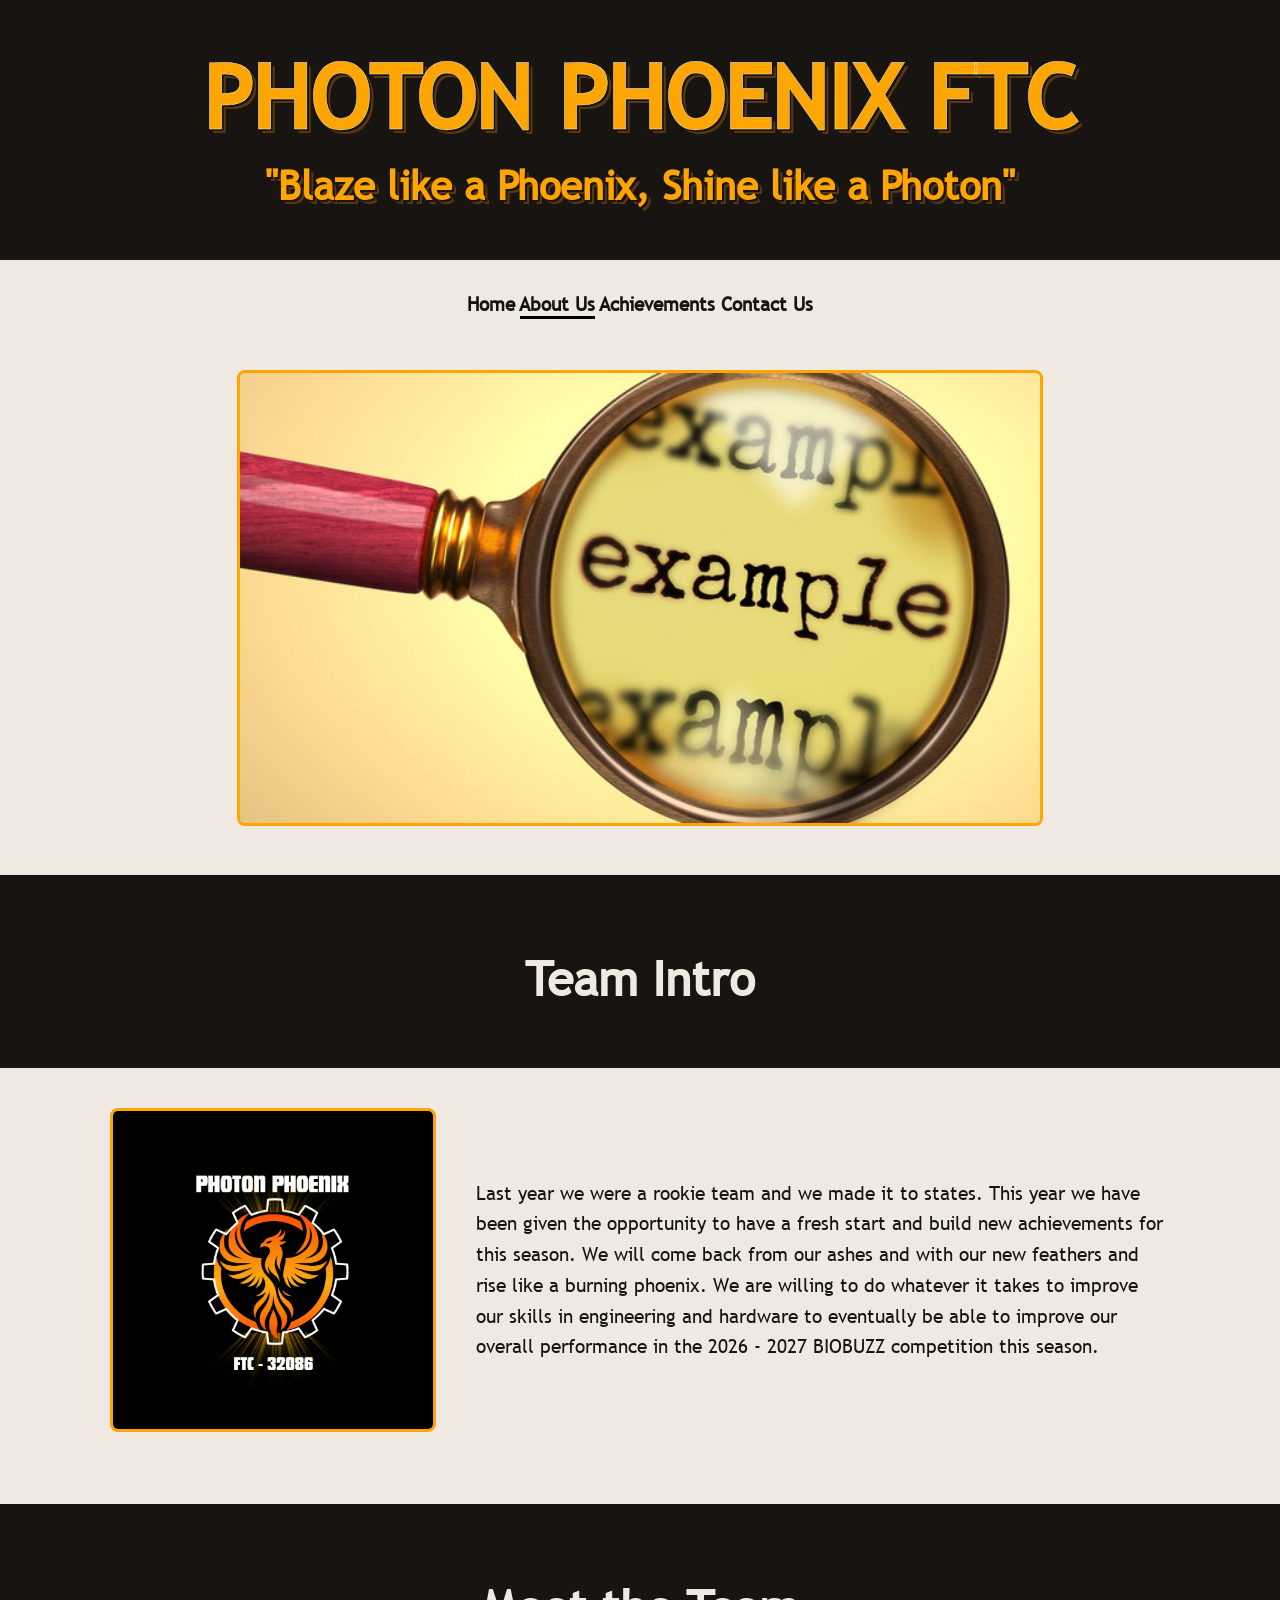
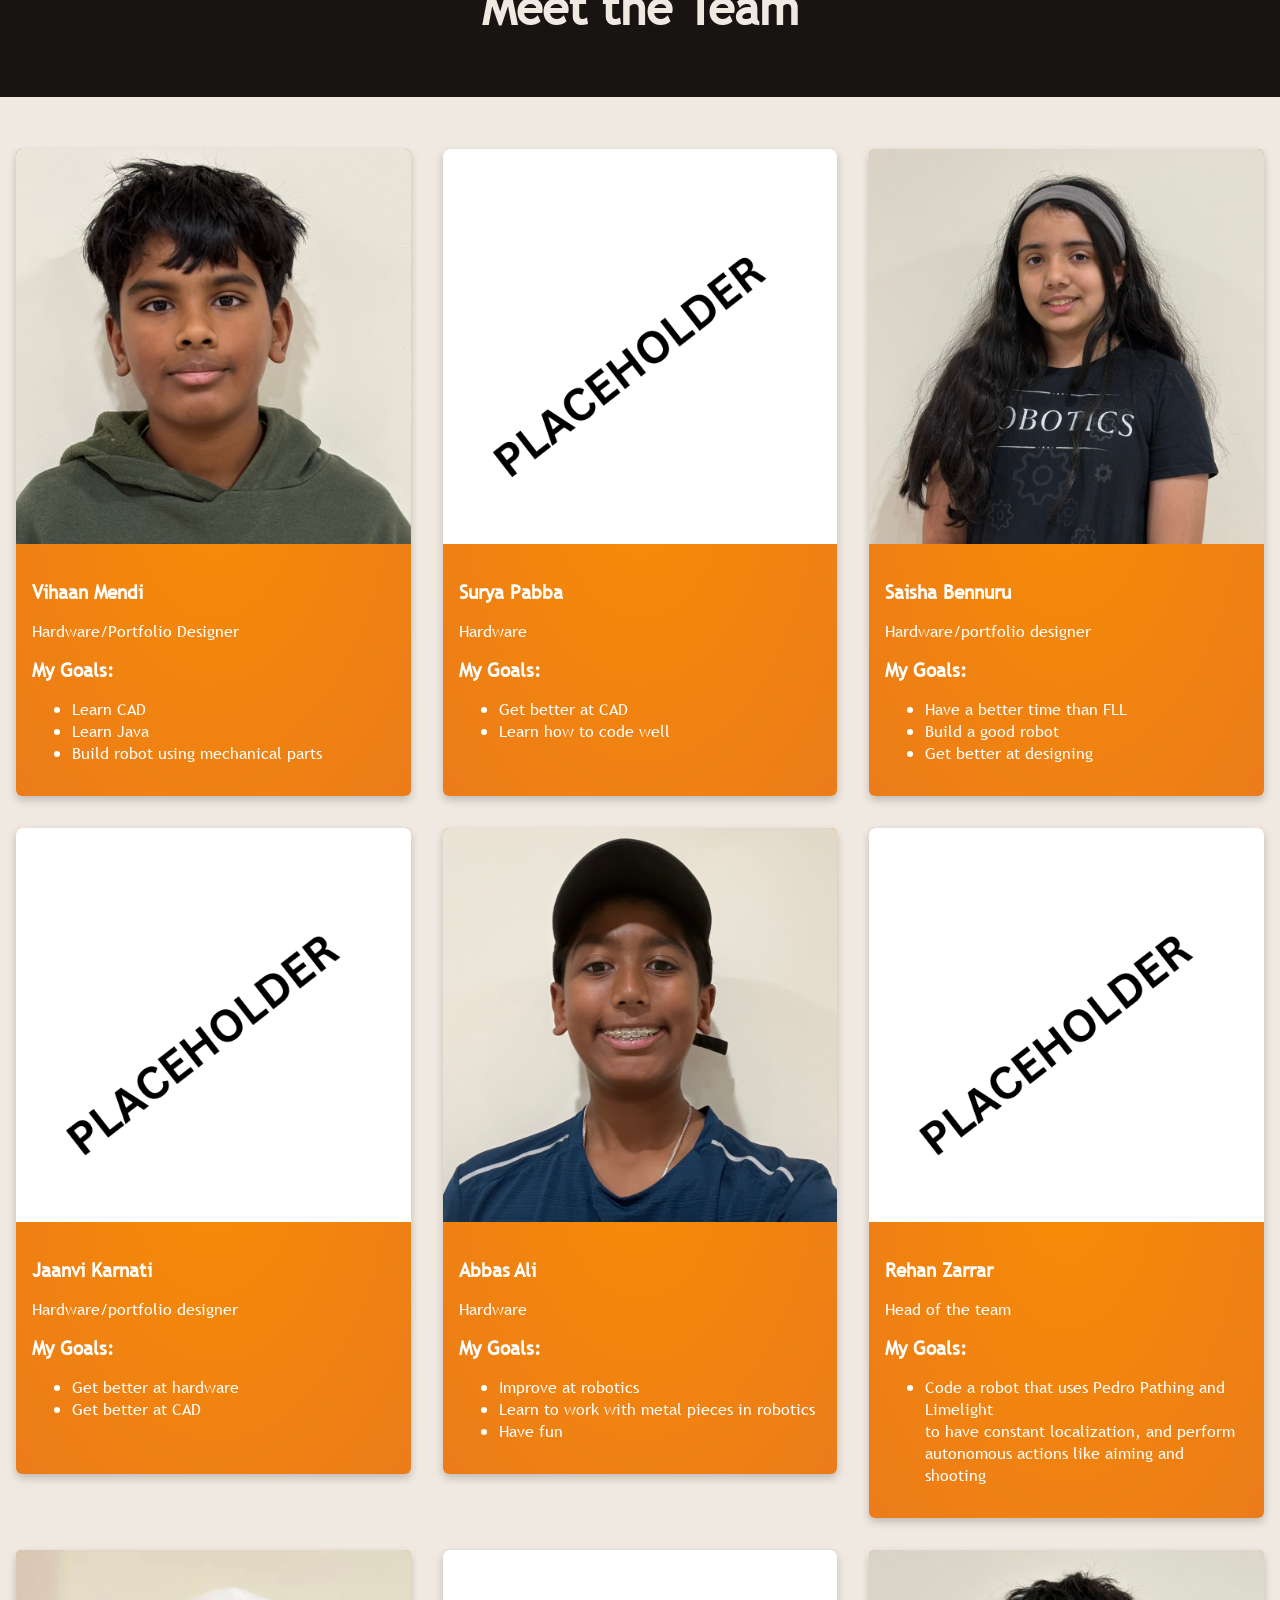
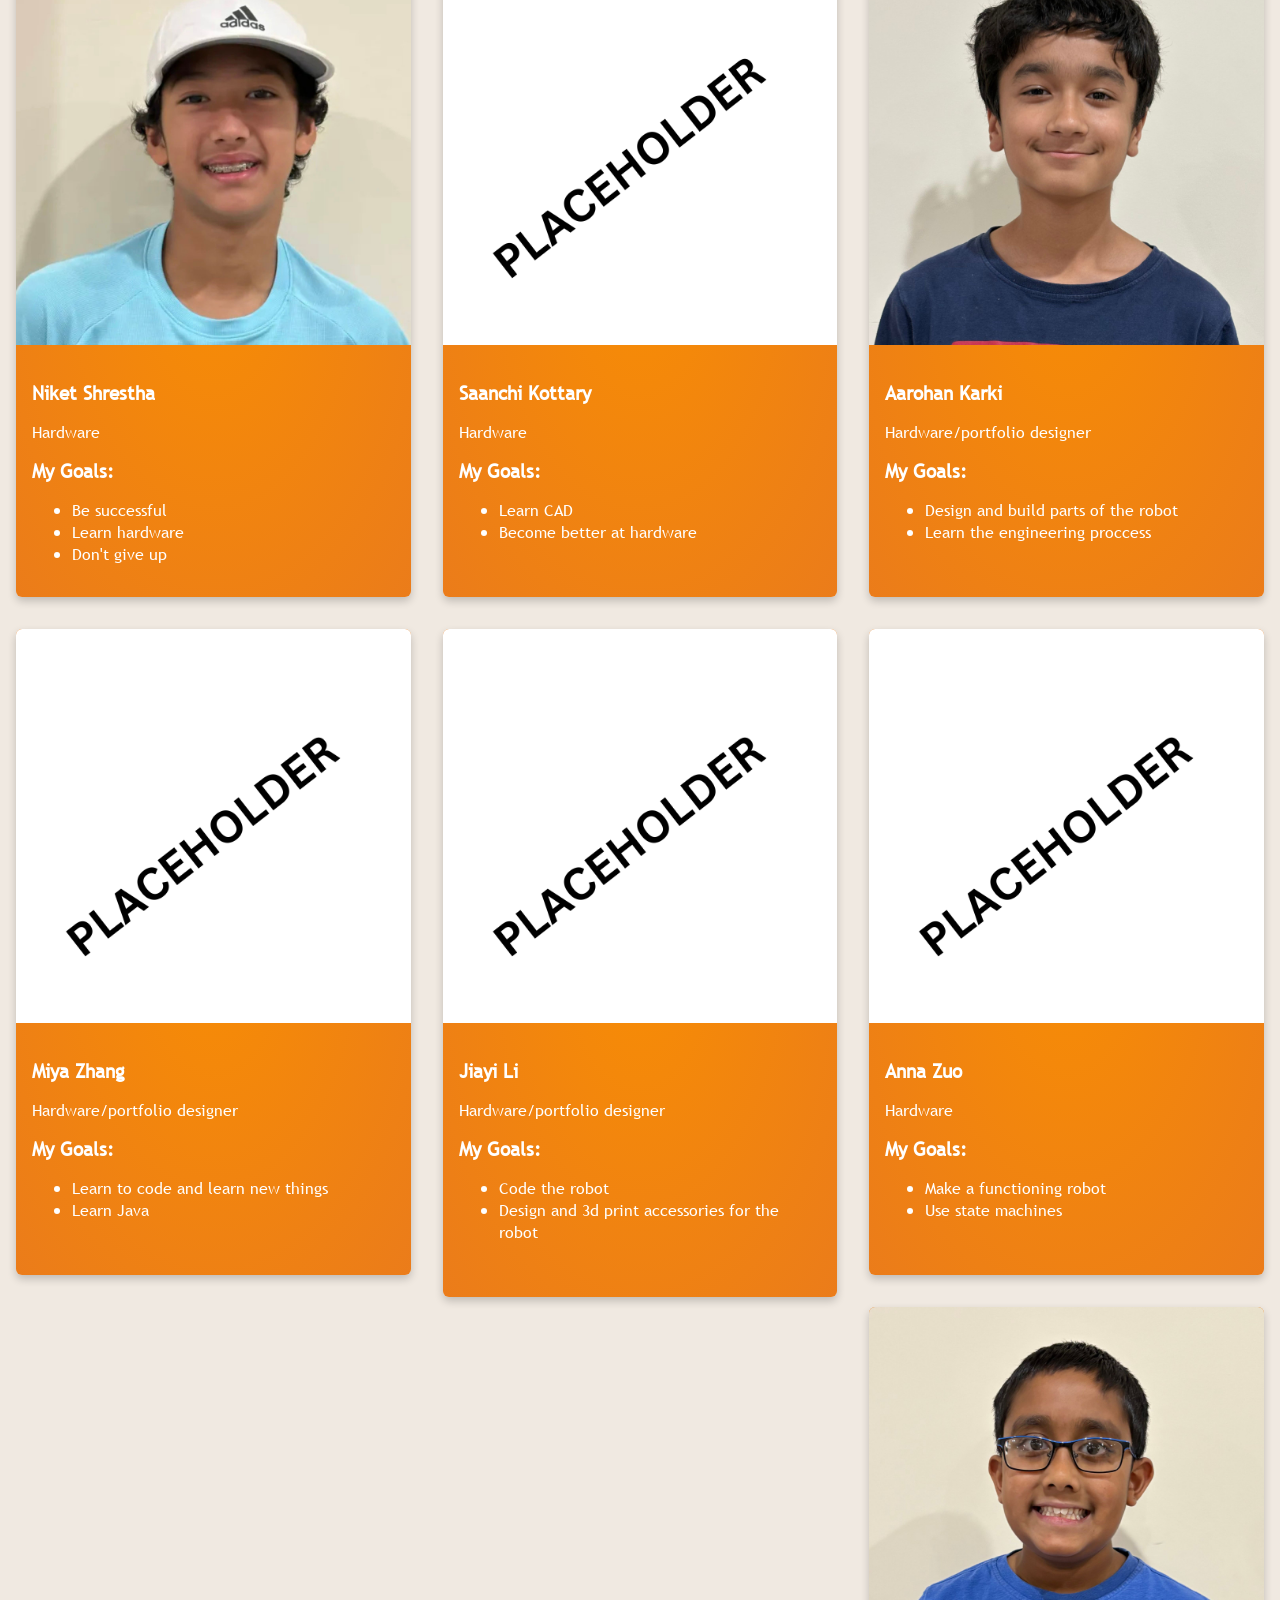
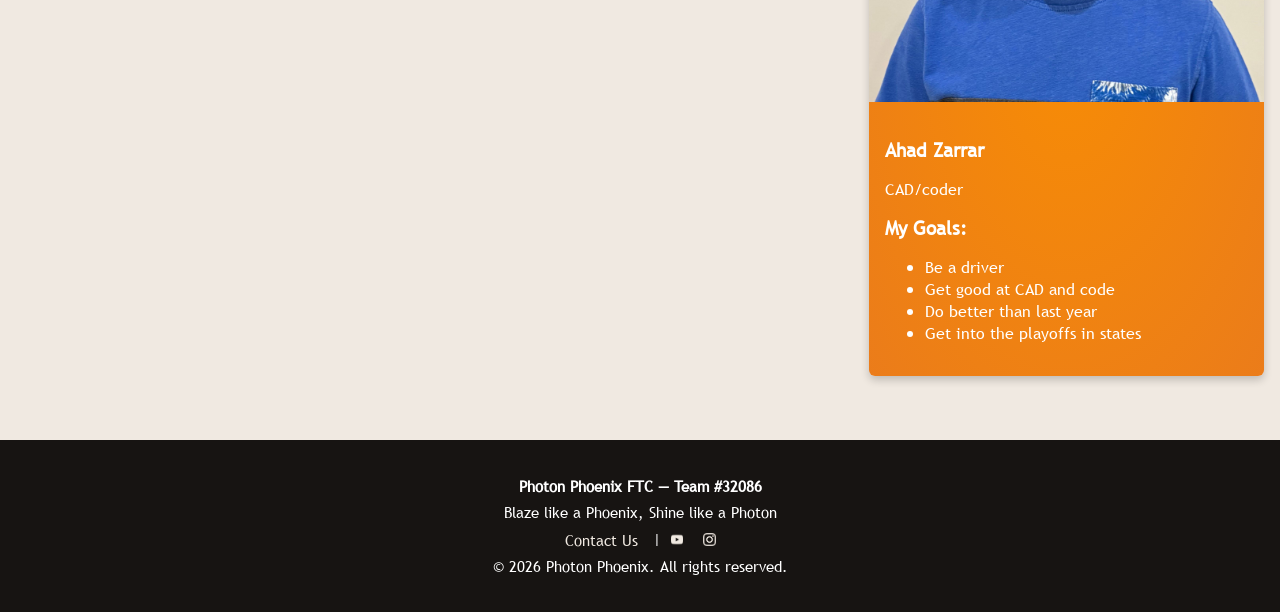
==== about-us.html @ 0596bccc "Fix formatting in goals list item" ====
<!DOCTYPE html>
<html lang="en-US">
<head>
  <meta charset="utf-8">
  <meta name="viewport" content="width=device-width, initial-scale=1">
  <title>Photon Phoenix FTC</title>
  <link rel="icon" type="image/x-icon" href="assets/images/icon.png">


<link rel="stylesheet" href="style.css">
<style>
h4{
  color: white;
}
p{
  color: white;
}
ul{
  color: white;
}
</style>
</head>
<body>

  <header class="title-banner">
    <h1>PHOTON PHOENIX FTC</h1>
    <h2>"Blaze like a Phoenix, Shine like a Photon"</h2>
  </header>

  <h5><a class="link" href="index.html">Home</a> <a class="link active" href="about-us.html">About Us</a> <a class="link" href="achievements.html">Achievements</a> <a class="link" href="contact-us.html">Contact Us</a></h5>
<br/>
<center><img src="/assets/example.jpg" alt="awards" class="section-logo3"></center>
<br/><br/>
  <header class="title-banner1">
    <h3>Team Intro</h3>
  </header>

  <section class="section">
    <img src="assets/mainlogo.png" alt="Photon Phoenix Logo" class="section-logo">
    <p class="intro-text">
Last year we were a rookie team and we made it to states. This year we have been given the opportunity to have a fresh start and build new achievements for this season. We will come back from our ashes and with our new feathers and rise like a burning phoenix. We are willing to do whatever it takes to improve our skills in engineering and hardware to eventually be able to improve our overall performance in the 2026 - 2027 BIOBUZZ competition this season. 
    </p>
  </section>

  <hr style="width:92%; margin: 30px auto; border: 1px solid #f0e9e1;">
  <header class="title-banner1">
    <h3>Meet the Team</h3>
  </header>
  <br/><br/>


<main class="row">

<div class="column">

<div class="card">

<img src="images/vihaan.jpg" alt="Vihaan" style="width: 100%;">

<div class="container">

<h4>Vihaan Mendi</h4>

<p class="title">Hardware/Portfolio Designer</p>

<h4>My Goals:</h4>

<ul>

<li>Learn CAD</li>

<li>Learn Java</li>

<li>Build robot using mechanical parts</li>

</ul>

</div>

</div>

</div>



<div class="column">

<div class="card">

<img src="images/surya.jpg" alt="Surya" style="width: 100%;">

<div class="container">

<h4>Surya Pabba </h4>

<p class="title">Hardware</p>

<h4>My Goals:</h4>

<ul>

<li>Get better at CAD</li>

<li>Learn how to code well</li>

</ul><br/>

</div>

</div>

</div>

<div class="column">

<div class="card">

<img src="images/saisha.jpg" alt="Saisha" style="width: 100%;">

<div class="container">

<h4>Saisha Bennuru </h4>

<p class="title">Hardware/portfolio designer</p>

<h4>My Goals:</h4>

<ul>

<li>Have a better time than FLL</li>

<li>Build a good robot</li>

<li>Get better at designing</li>

</ul>

</div>

</div>

</div>

<div class="column">

<div class="card">

<img src="images/jaanvi.jpg" alt="Jaanvi" style="width: 100%;">

<div class="container">

<h4>Jaanvi Karnati </h4>

<p class="title">Hardware/portfolio designer</p>

<h4>My Goals:</h4>

<ul>

<li>Get better at hardware</li>

<li>Get better at CAD</li>


</ul></div><br/>

</div>

</div>

</div>

<div class="column">

<div class="card">

<img src="images/abbas.jpg" alt="Abbas" style="width: 100%;">

<div class="container">

<h4>Abbas Ali </h4>

<p class="title">Hardware</p>

<h4>My Goals:</h4>

<ul>

<li>Improve at robotics</li>

<li>Learn to work with metal pieces in robotics</li>

<li>Have fun</li>

</ul>

</div>

</div>

</div>

<div class="column">

<div class="card">

<img src="images/rehan.jpg" alt="Rehan" style="width: 100%;">

<div class="container">

<h4>Rehan Zarrar </h4>

<p class="title">Head of the team</p>

<h4>My Goals:</h4>

<ul>

<li>Code a robot that uses Pedro Pathing and Limelight <br/>to have constant localization, and perform autonomous actions like aiming and <br/>shooting </li>

</ul>

</div>

</div>

</div>

<div class="column">

<div class="card">

<img src="images/niket.jpg" alt="Niket" style="width: 100%;">

<div class="container">

<h4>Niket Shrestha </h4>

<p class="title">Hardware</p>

<h4>My Goals:</h4>

<ul>

<li>Be successful</li>

<li>Learn hardware</li>

<li>Don't give up</li>

</ul>

</div>

</div>

</div>

<div class="column">

<div class="card">

<img src="images/saanchi.jpg" alt="Saanchi" style="width: 100%;">

<div class="container">

<h4>Saanchi Kottary </h4>

<p class="title">Hardware</p>

<h4>My Goals:</h4>

<ul>

<li>Learn CAD</li>

<li>Become better at hardware</li>

</ul><br/>

</div>

</div>

</div>



<div class="column">

<div class="card">

<img src="images/aarohan.jpg" alt="Aarohan" style="width: 100%;">

<div class="container">

<h4>Aarohan Karki </h4>

<p class="title">Hardware/portfolio designer</p>

<h4>My Goals:</h4>

<ul>

<li>Design and build parts of the robot</li>

<li>Learn the engineering proccess</li>

</ul><br/>

</div>

</div>

</div>

<div class="column">

<div class="card">

<img src="images/miya.jpg" alt="Miya" style="width: 100%;">

<div class="container">

<h4>Miya Zhang </h4>

<p class="title">Hardware/portfolio designer</p>

<h4>My Goals:</h4>

<ul>

<li>Learn to code and learn new things</li>

<li>Learn Java</li>

</ul><br/>

</div>

</div>

</div>

<div class="column">

<div class="card">

<img src="images/jiayi.jpg" alt="Jiayi" style="width: 100%;">

<div class="container">

<h4>Jiayi Li </h4>

<p class="title">Hardware/portfolio designer</p>

<h4>My Goals:</h4>

<ul>

<li>Code the robot</li>

<li>Design and 3d print accessories for the robot</li>

</ul><br/>

</div>

</div>

</div>

<div class="column">

<div class="card">

<img src="images/anna.jpg" alt="Anna" style="width: 100%;">

<div class="container">

<h4>Anna Zuo </h4>

<p class="title">Hardware</p>

<h4>My Goals:</h4>

<ul>

<li>Make a functioning robot</li>

<li>Use state machines</li>

</ul><br/>

</div>

</div>

</div>

<div class="column">

<div class="card">

<img src="images/ahad.jpg" alt="Ahad" style="width: 100%;">

<div class="container">

<h4>Ahad Zarrar </h4>

<p class="title">CAD/coder</p>

<h4>My Goals:</h4>

<ul>

<li>Be a driver</li>

<li>Get good at CAD and code</li>

<li>Do better than last year</li>

<li>Get into the playoffs in states</li>

</ul>

</div>

</div>

</div>

</main>



<footer>

<p><strong>Photon Phoenix FTC — Team #32086</strong></p>

<p>Blaze like a Phoenix, Shine like a Photon</p>

<p>

<a href = "contact-us.html" style="color: #f0e9e1;">Contact Us</a> |<a href="https://www.youtube.com/@FTC_PhotonPhoenix"><img src="assets/images/youtube.png" alt="Youtube" style="width:1%;height:1%;"></a><a href="https://instagram.com"><img src="assets/images/instagram.png" alt="Instagram" style="width:1%;height:1%;"></a>

</p>

<p>&copy; 2026 Photon Phoenix. All rights reserved.</p>

</footer>



</body>

</html>
---- style.css ----
@font-face {
      font-family: 'myFont';
      src: url('fonts/trebuc.ttf');
    }

    body {
      margin: 0;
      font-family: 'myFont', sans-serif;
      background-color: #f0e9e1;
      color: #171412;
    }
    


    .title-banner {
      padding: 50px 20px;
      text-align: center;
      background-color: #171412;
    }
    .title-banner1 {
      padding: 50px 20px;
      text-align: center;
      background-color: #171412;
    }

    h1 {
      margin: 0;
      font-size: clamp(2.5rem, 8vw, 5.5rem);
      line-height: 1.1;
      color: orange;
      -webkit-text-stroke: .5px #f0e9e1;
      text-shadow: 2px 2px 0px #171412, 4px 4px 0px rgba(247, 140, 5, 0.3);
    }

    h2 {
      margin-top: 15px;
      margin-bottom: 0;
      font-size: clamp(1.5rem, 4vw, 2.5rem);
      line-height: 1.2;
      color: orange;
      -webkit-text-stroke: .01px #f0e9e1;
      text-shadow: 2px 2px 0px #171412, 4px 4px 0px rgba(247, 140, 5, 0.3);
    }

    h3 {
      margin-top: 25px;
      margin-bottom: 10px;
      font-size: clamp(2.5rem, 4vw, 3rem);
      line-height: 1.2;
      color: #f0e9e1;
      text-align: center;
    }

    h4 {
      margin-top: 15px;
      margin-bottom: 0;
      font-size: 1.2rem;
    }
    h5 { 
      color: #f0e9e1;
      text-align: center;
      word-spacing: 250%;
      font-size: 1.2rem;
    }
    h6 { 
      color: #f0e9e1;
      text-align: center;
      font-size: 1.2rem;
    }
    a:link {
      color: #171412;
      text-decoration: none;
      word-spacing: normal;
    }
        a:visited {
      color: #171412;
      text-decoration: none;
    }
    a:hover {
      color: #171412;
      font-weight: 20;
      } 
    
      .link{
  position: relative;
}
.link:after{
  content: '';
  position: absolute;
  width: 0; height: 3px;
  display: block;
  margin-top: 0px;
  right: 0;
  background: #fff;
  transition: width .2s ease;
  -webkit-transition: width .2s ease;
  pointer-events: none; 
}
 
.link:hover:after{
  width: 100%;
  left: 0;
  background: black;
}
/* Keeps the underline style permanently active for the page you are on */
.link.active:after {
  width: 100%;
  left: 0;
  background: black;
}
.link.active:hover:after {
  width: 0;
  left: auto;
  right: 0;
}



    .carousel-track {
  position: relative;
  width: 100%;
  height: 420px;
}

.carousel-slide {
  position: absolute;
  top: 0;
  left: 0;
  width: 100%;
  height: 100%;
  object-fit: cover;
  display: block;
}

#bannerImageBack {
  z-index: 1;
}

#bannerImageFront {
  z-index: 2;
  opacity: 1;
  transition: opacity 0.8s ease-in-out; 
}

@media screen and (max-width: 768px) {
  .carousel-track {
    height: 260px;
  }
}
    .carousel-container {
      position: relative;
      width: 100%;
      max-width: 900px;
      margin: 20px auto;
      overflow: hidden;
      border-radius: 8px;
      border-style: solid;
      border-width: 2%;
      border-color: orange;
    }


    .carousel-container img {
      width: 100%;
      height: 420px;
      object-fit: cover;
      display: block;
    }

    .carousel-btn {
      position: absolute;
      top: 50%;
      transform: translateY(-50%);
      background-color: rgba(0, 0, 0, 0.55);
      color: white;
      font-size: 1.8rem;
      line-height: 1;
      width: 48px;
      height: 48px;
      border-radius: 50%;
      cursor: pointer;
      display: flex;
      align-items: center;
      justify-content: center;
      transition: background-color 0.2s, transform 0.2s;
      user-select: none;
      z-index: 10;
    }

    .carousel-btn:hover {
      background-color: rgba(24, 12, 1, 0.9);
      transform: translateY(-50%) scale(1.1);
    }

    .carousel-btn.prev {
      left: 14px;
    }

    .carousel-btn.next {
      right: 14px;
    }

    .card {
      box-shadow: 0 4px 8px 0 rgba(0, 0, 0, 0.2);
      margin: 8px;
      background-image: radial-gradient(rgb(247, 140, 5), rgb(235, 124, 26));
      border-radius: 6px;
      overflow: hidden;
    }

    .container {
      padding: 16px;
    }

    .column {
      float: left;
      width: 33.33%;
      box-sizing: border-box;
      padding: 0 8px;
      margin-bottom: 16px;
    }

    .row::after {
      content: "";
      clear: both;
      display: table;
    }

    @media screen and (max-width: 768px) {
      .column {
        width: 100%;
      }
      .carousel-container img {
        height: 260px;
      }
    }

    footer {
      clear: both;
      background-color: #171412;
      color: #f0e9e1;
      text-align: center;
      padding: 30px 15px;
      margin-top: 40px;
    }

    footer p {
      margin: 6px 0;
      font-size: 0.95rem;
    }

    footer a {
      color: #f0e9e1;
      text-decoration: underline;
      margin: 0 10px;
      vertical-align: middle;
    }

    footer a:hover {
      color: #ffe0b2;
    }

    .social-icon {
      width: 22px;
      height: 22px;
      vertical-align: middle;
      margin-left: 6px;
    }
    .section {
  display: flex;
  align-items: center;
  justify-content: center;
  gap: 40px;
  max-width: 1100px;
  margin: 40px auto;
  padding: 0 20px;
  box-sizing: border-box;
}

.section-logo {
  max-width: 320px;
  width: 100%;
  height: auto;
  flex-shrink: 0;
  border-style: solid;
  border-color: orange;
  border-width: 8%;
  border-radius: 8px;
}
.section-logo2 {
  max-width: 500px;
  width: 100%;
  height: auto;
  flex-shrink: 0;
  border-style: solid;
  border-color: orange;
  border-width: 8%;
  border-radius: 8px;
}
.section-logo3 {
  max-width: 800px;
  width: 100%;
  height: auto;
  flex-shrink: 0;
  border-style: solid;
  border-color: orange;
  border-width: 8%;
  border-radius: 8px;
}

.intro-text {
  font-size: 1.2rem;
  line-height: 1.6;
  color: #171412;
  margin: 0;
}

@media screen and (max-width: 768px) {
  .team-intro {
    flex-direction: column;
    text-align: center;
  }
}

.dot {
  width: 12px;
  height: 12px;
  background-color: rgba(255, 255, 255, 0.4);
  border-radius: 50%;
  cursor: pointer;
  transition: background-color 0.3s ease, transform 0.2s ease;
}

.dot.active {
  background-color: rgb(247, 140, 5);
  transform: scale(1.2);
}

.dot:hover {
  background-color: rgba(255, 255, 255, 0.8);
}
.carousel-dots {
  position: absolute;
  bottom: 15px;
  left: 50%;
  transform: translateX(-50%);
  display: flex;
  align-items: center;
  gap: 8px;
  z-index: 10;
  background-color: rgba(0, 0, 0, 0.5); 
  padding: 6px 14px;                     
  border-radius: 20px;                   
  backdrop-filter: blur(4px);            
}
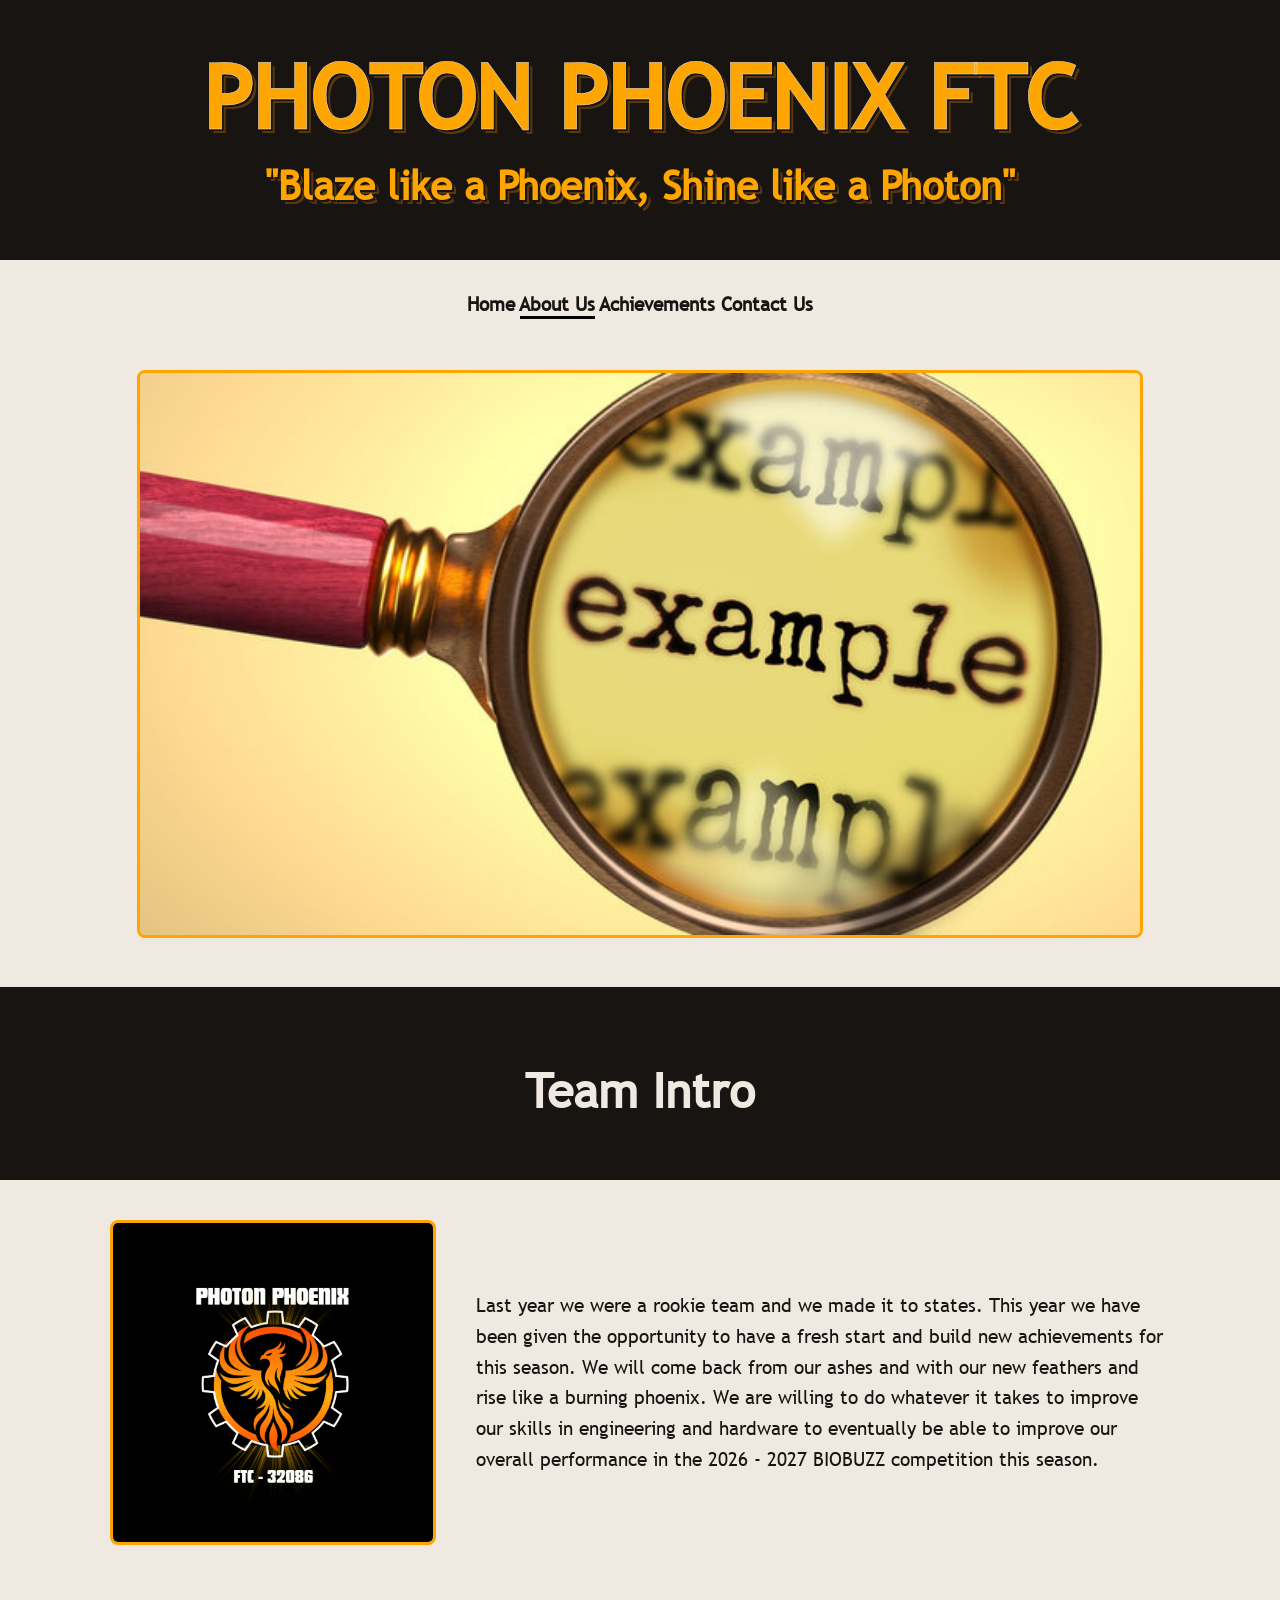
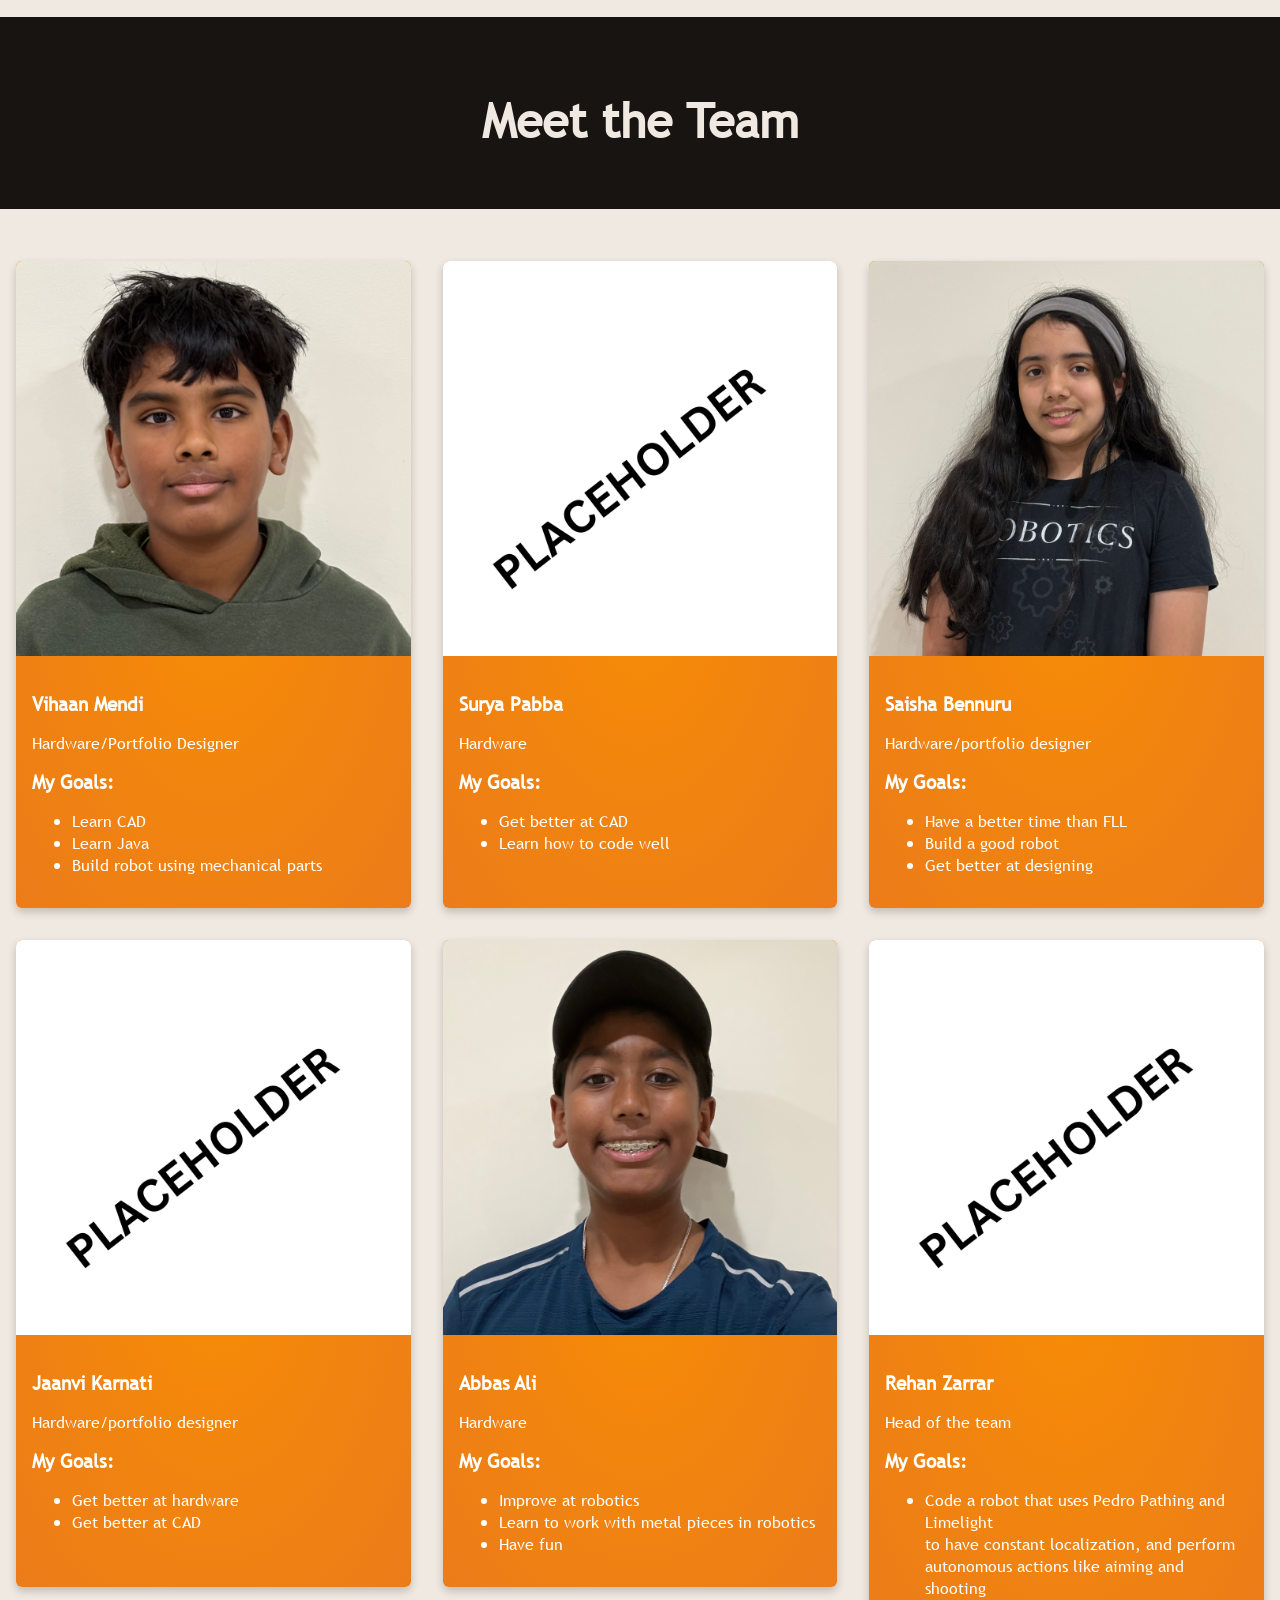
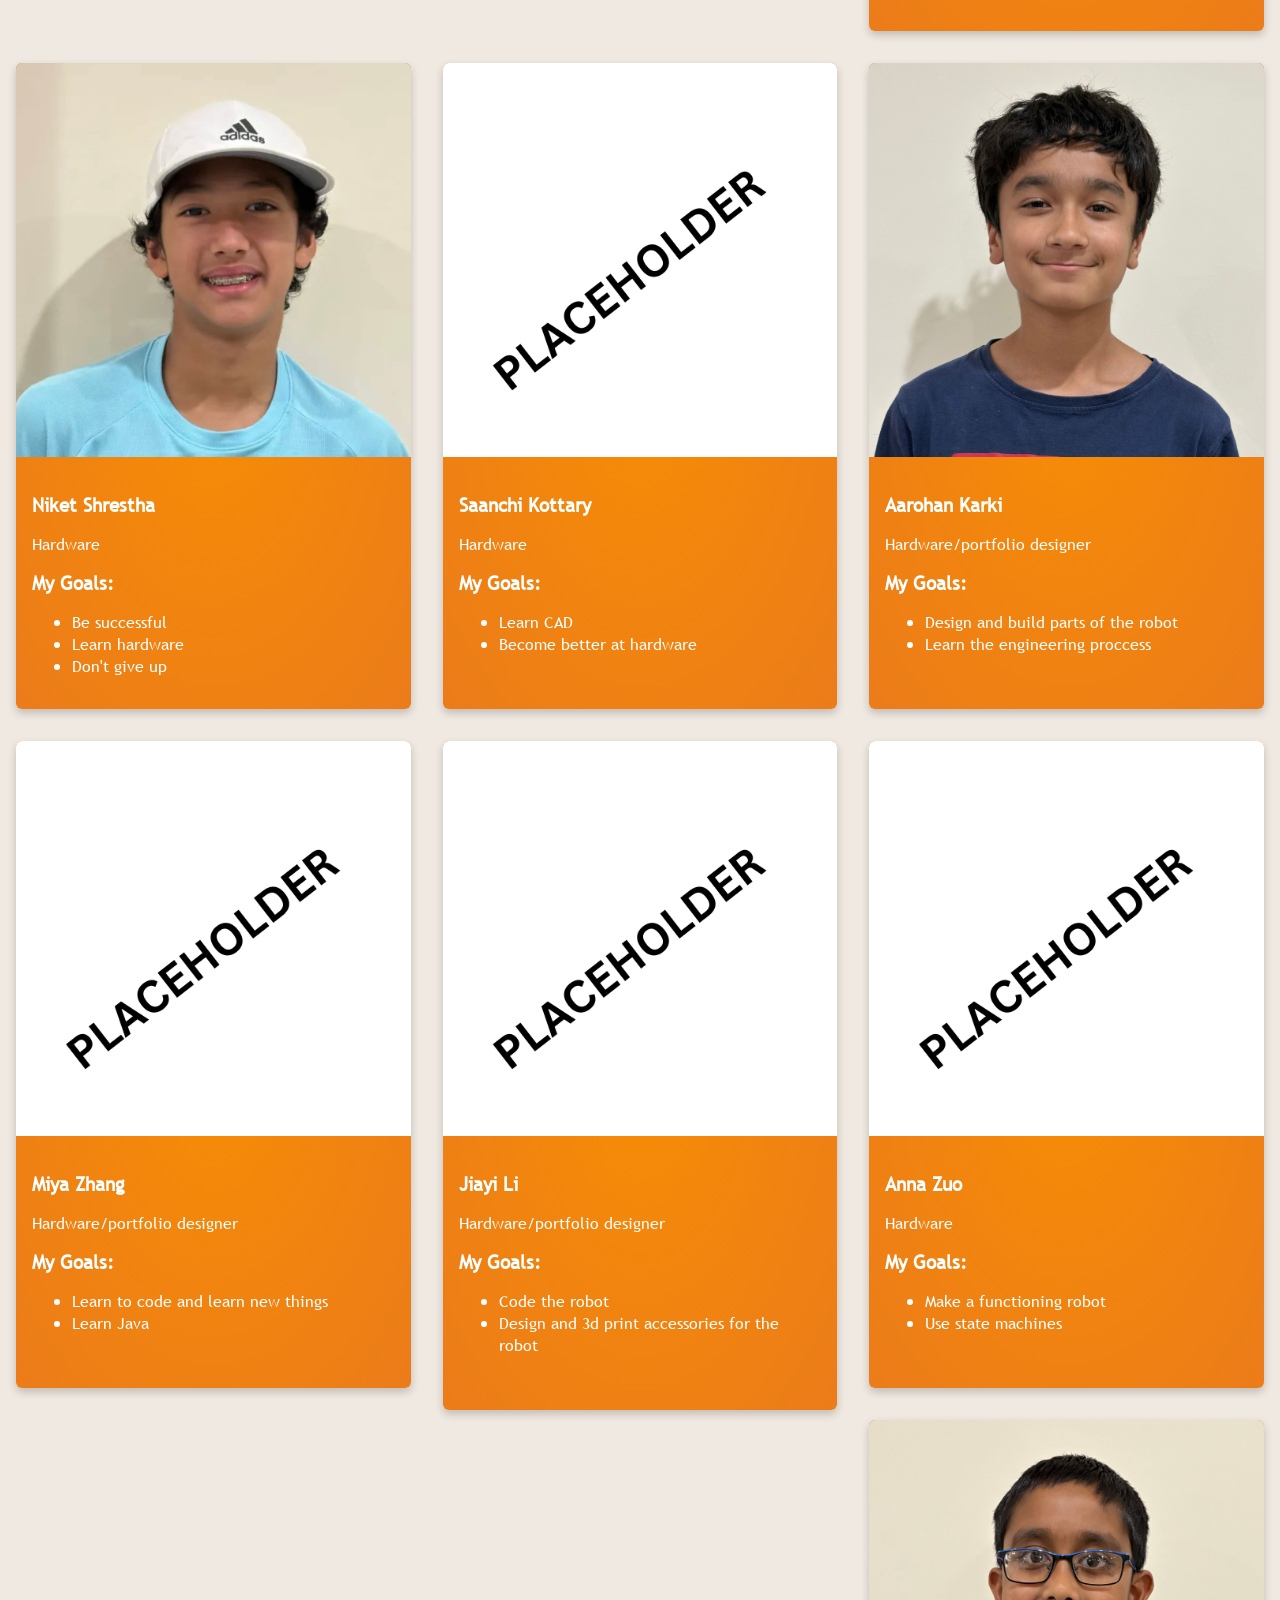
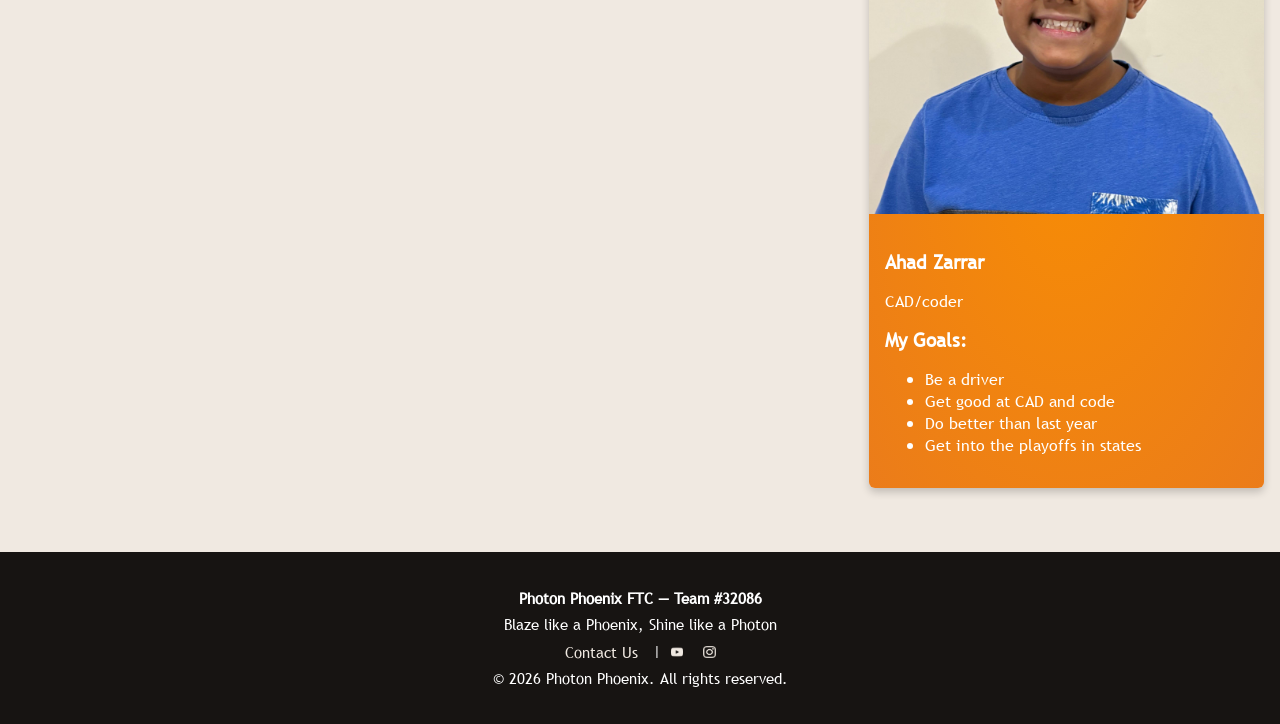
==== commit f64bc270: "Add files via upload" ====
--- a/about-us.html
+++ b/about-us.html
@@ -29,7 +29,7 @@
 
   <h5><a class="link" href="index.html">Home</a> <a class="link active" href="about-us.html">About Us</a> <a class="link" href="achievements.html">Achievements</a> <a class="link" href="contact-us.html">Contact Us</a></h5>
 <br/>
-<center><img src="/assets/example.jpg" alt="awards" class="section-logo3"></center>
+<center><img src="assets/example.jpg" alt="example" class="section-logo3"></center>
 <br/><br/>
   <header class="title-banner1">
     <h3>Team Intro</h3>
@@ -216,7 +216,7 @@
 
 <ul>
 
-<li>Code a robot that uses Pedro Pathing and Limelight <br/>to have constant localization, and perform autonomous actions like aiming and <br/>shooting </li>
+<li>Code a robot that uses Pedro Pathing and Limelight <br/>to have constant localization, and perform autonomous actions like aiming and shooting </li>
 
 </ul>
 
--- a/style.css
+++ b/style.css
@@ -102,7 +102,6 @@
   left: 0;
   background: black;
 }
-/* Keeps the underline style permanently active for the page you are on */
 .link.active:after {
   width: 100%;
   left: 0;
@@ -298,7 +297,7 @@
   border-radius: 8px;
 }
 .section-logo3 {
-  max-width: 800px;
+  max-width: 1000px;
   width: 100%;
   height: auto;
   flex-shrink: 0;
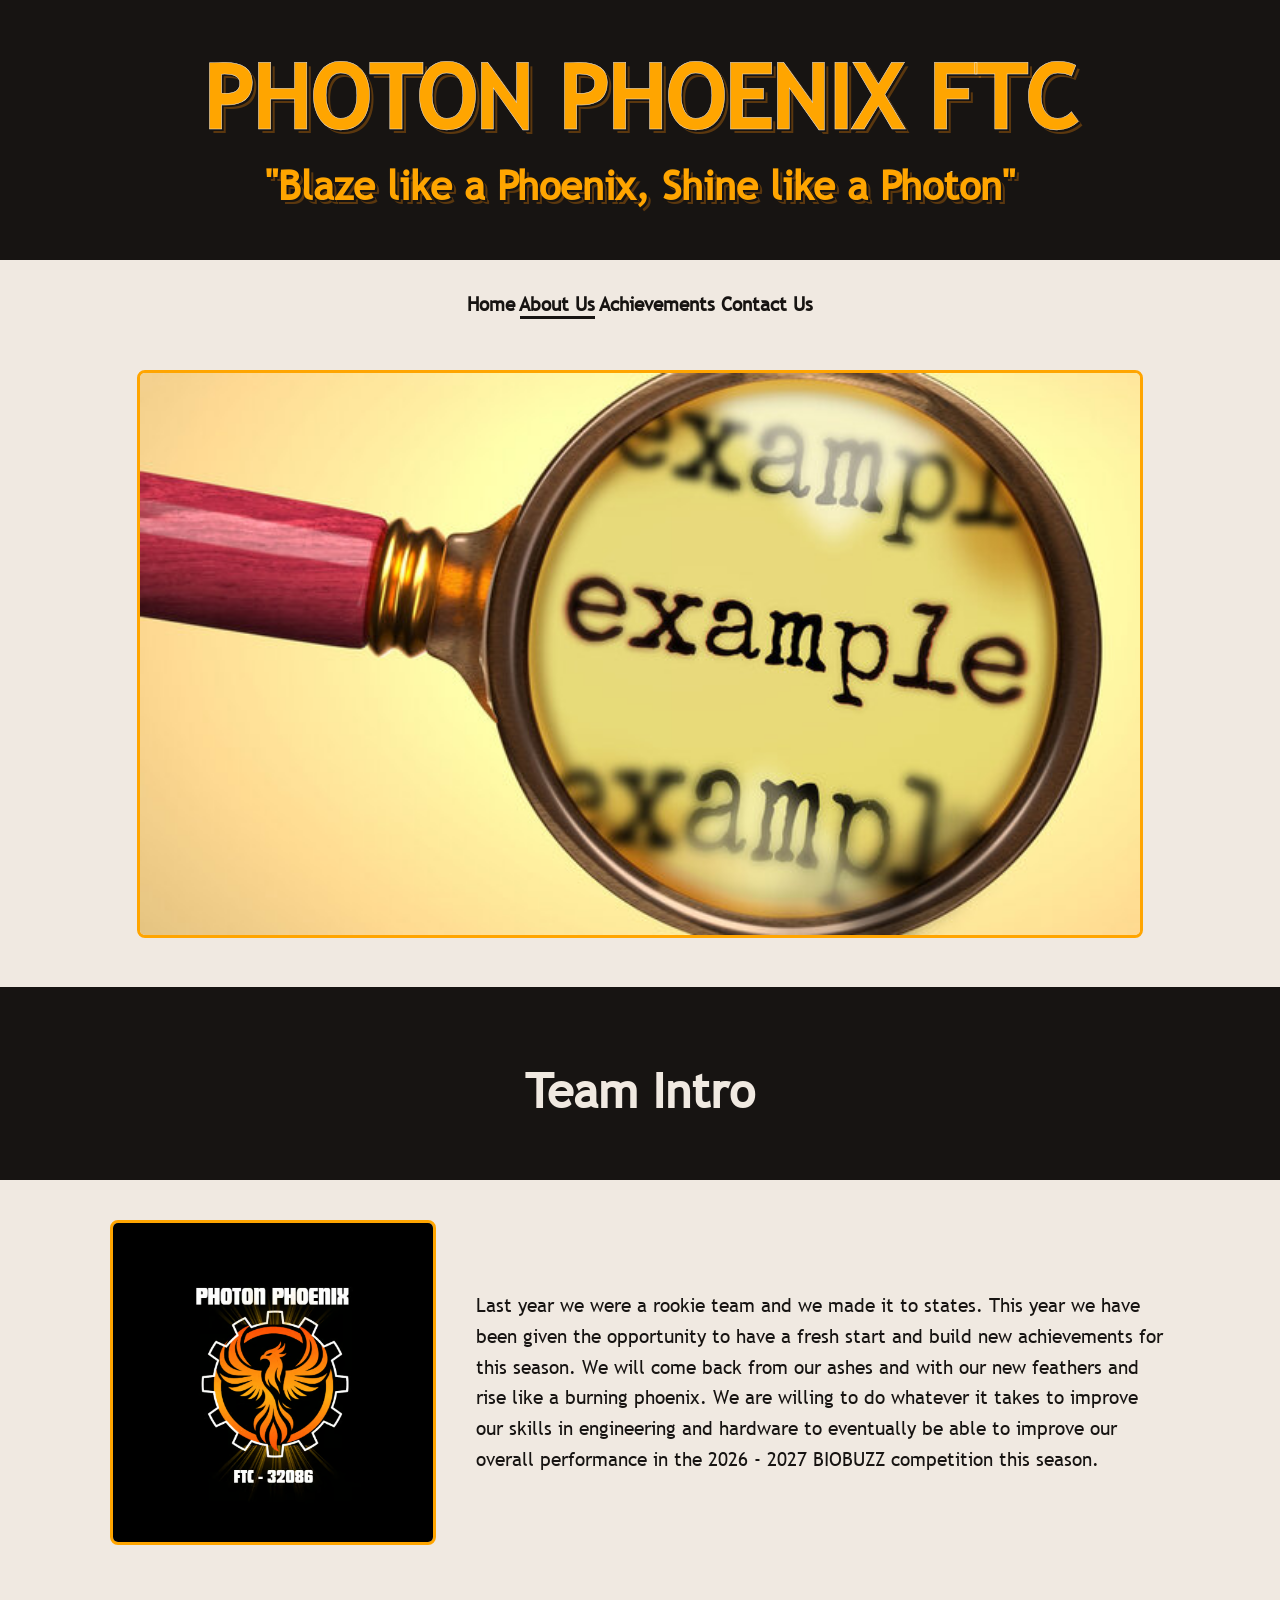
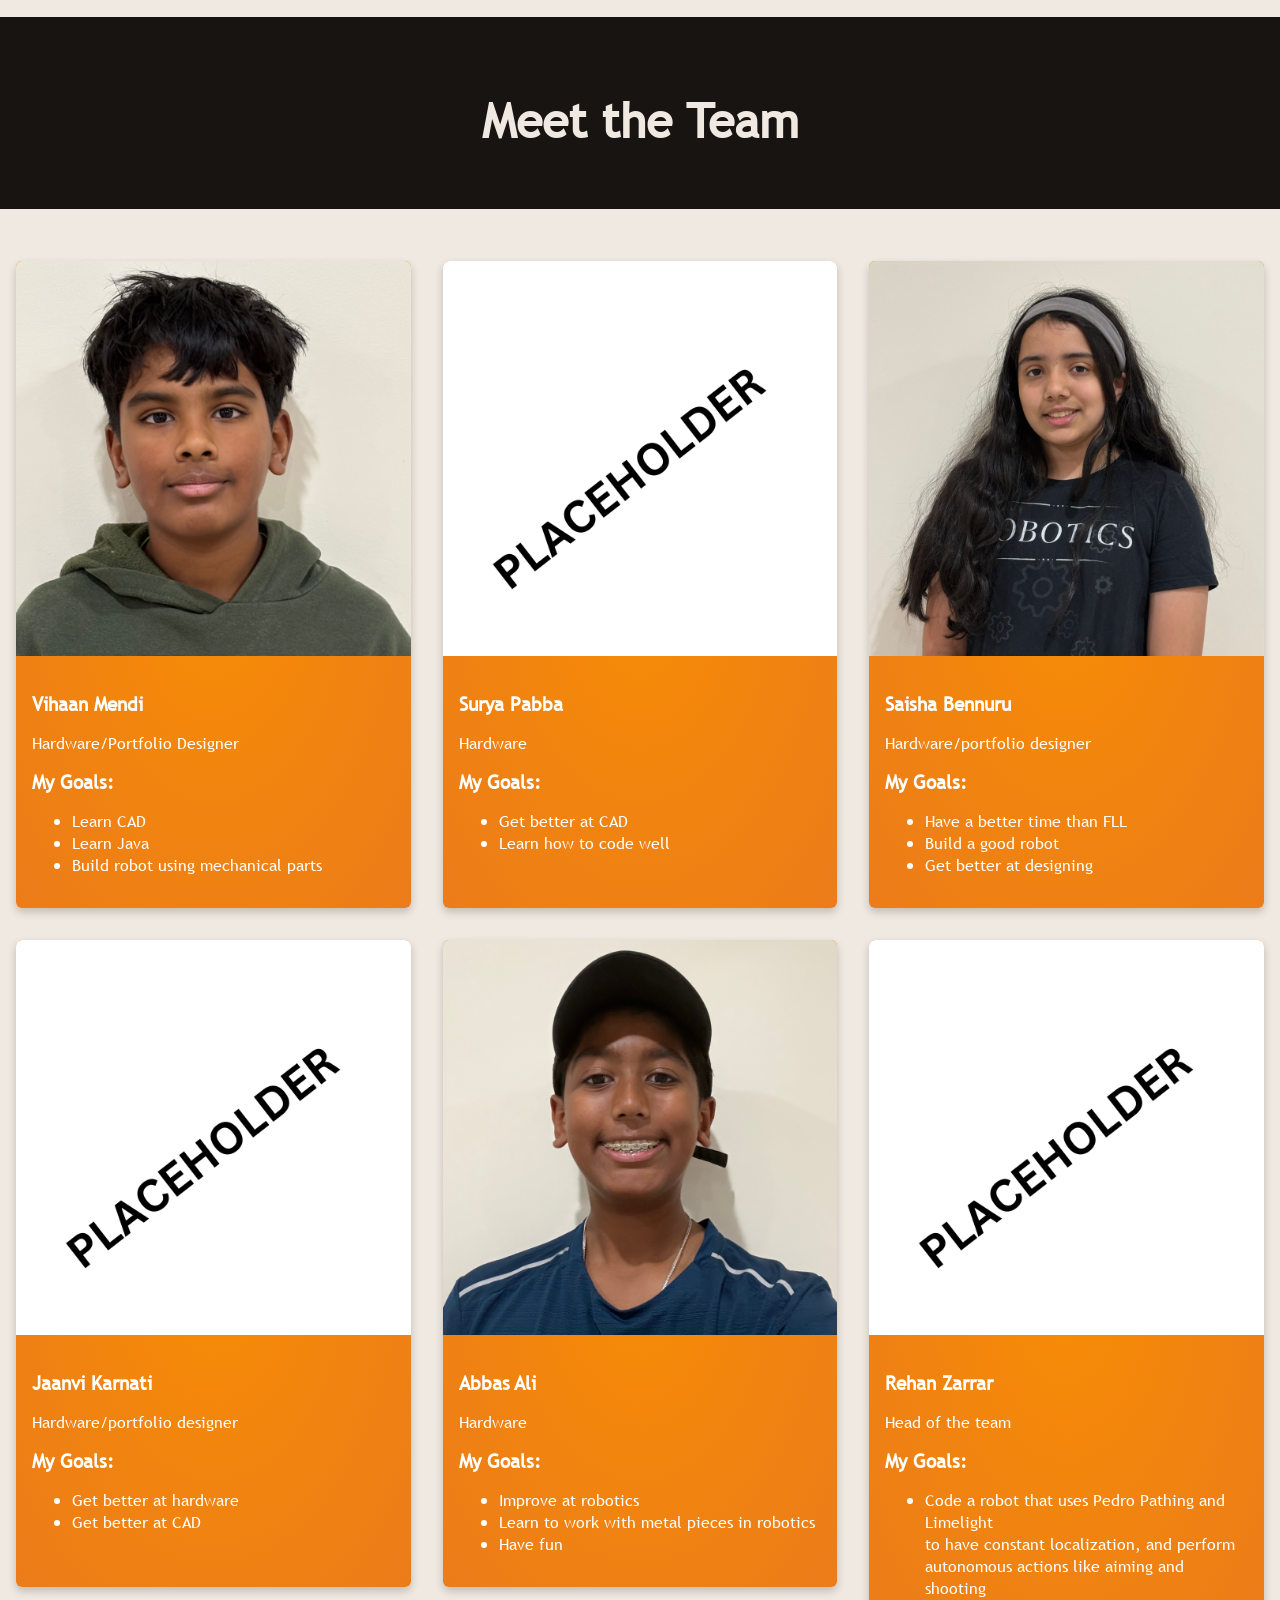
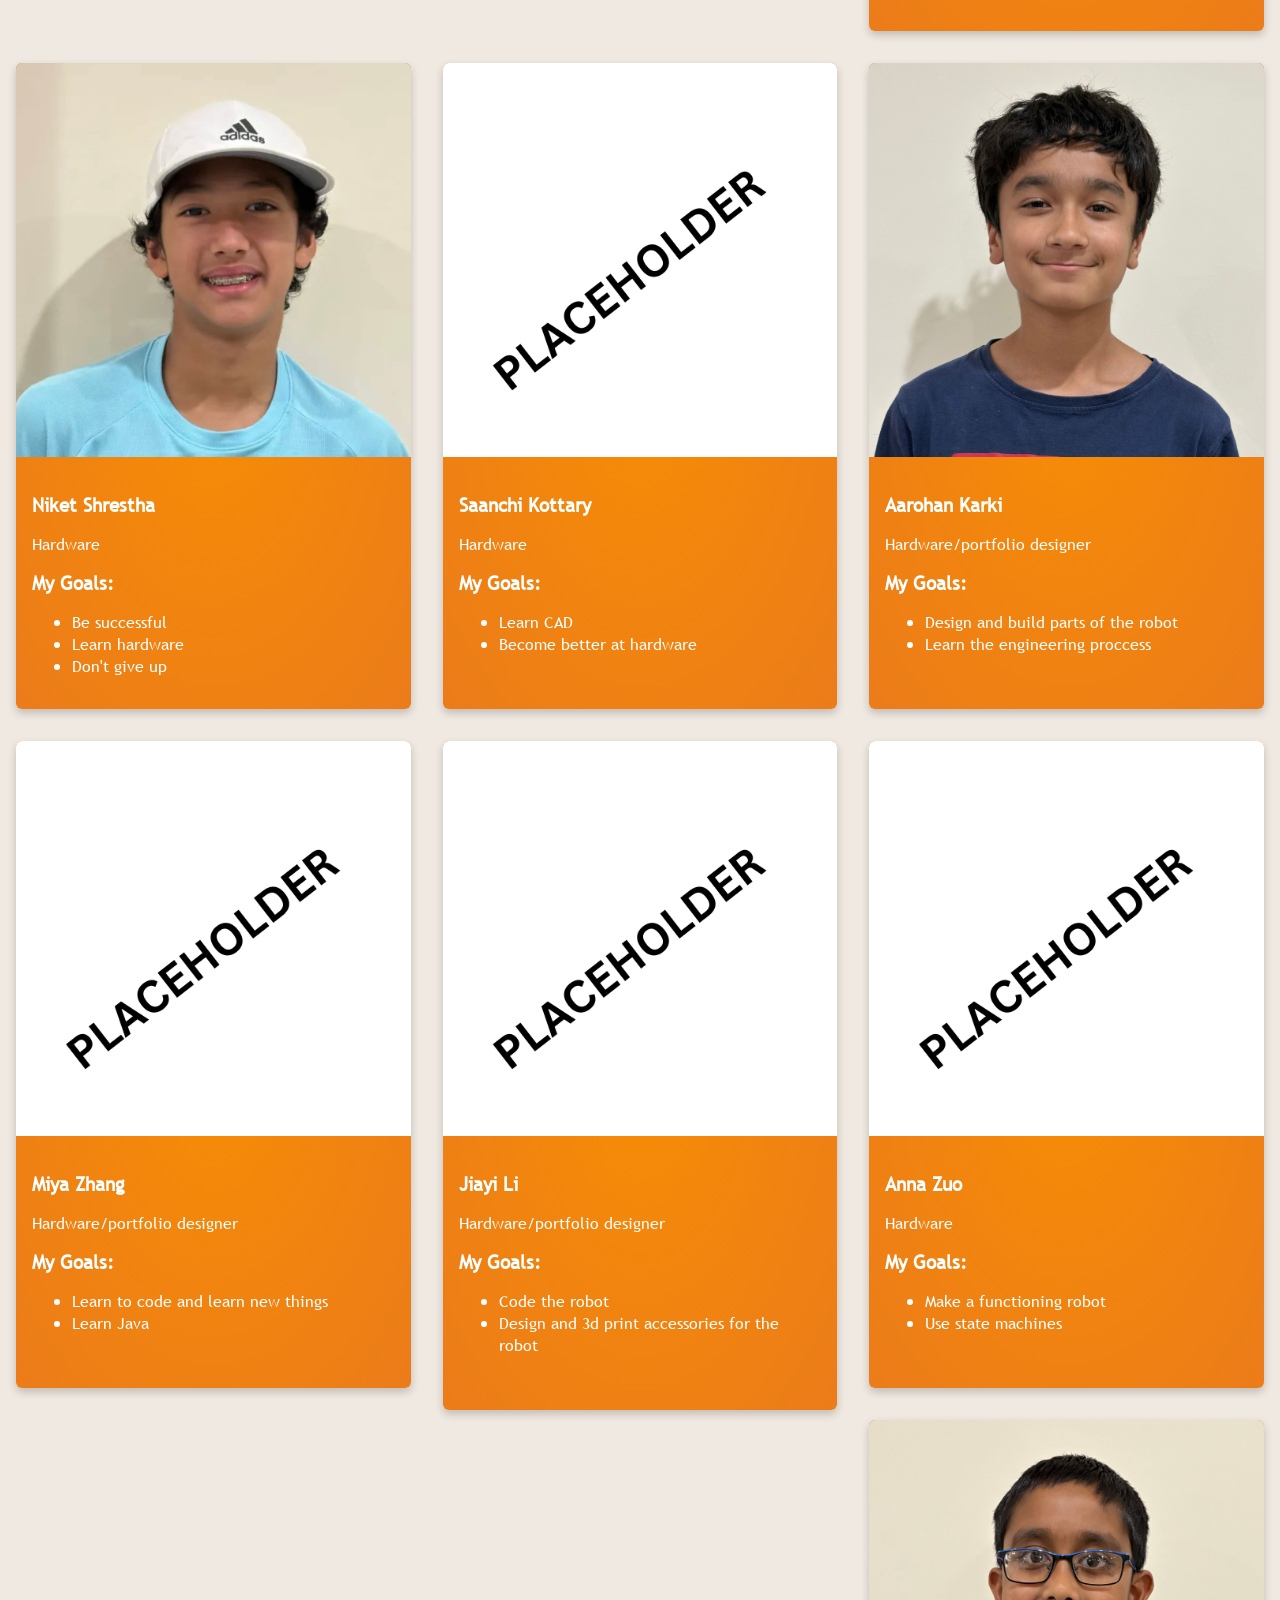
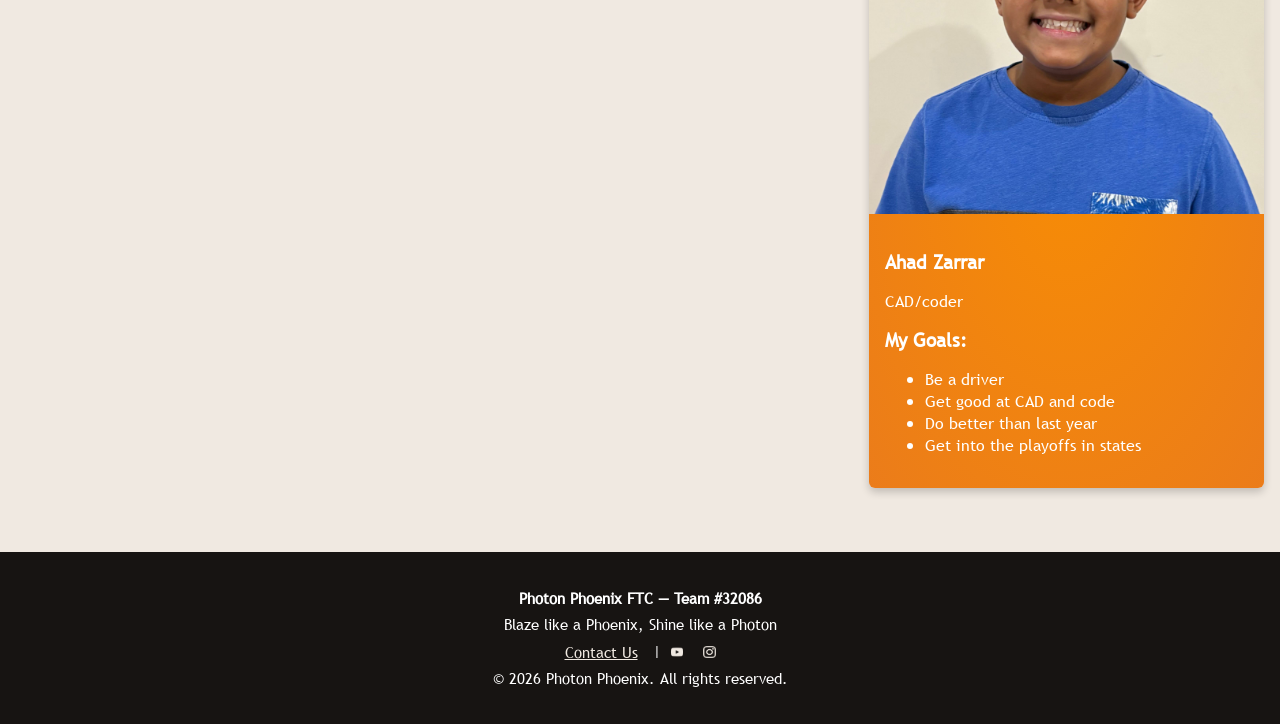
==== commit 891fce59: "Add files via upload" ====
--- a/about-us.html
+++ b/about-us.html
@@ -442,7 +442,7 @@
 
 <p>
 
-<a href = "contact-us.html" style="color: #f0e9e1;">Contact Us</a> |<a href="https://www.youtube.com/@FTC_PhotonPhoenix"><img src="assets/images/youtube.png" alt="Youtube" style="width:1%;height:1%;"></a><a href="https://instagram.com"><img src="assets/images/instagram.png" alt="Instagram" style="width:1%;height:1%;"></a>
+<a href = "contact-us.html" style="color: #f0e9e1; text-decoration: underline;">Contact Us</a> |<a href="https://www.youtube.com/@FTC_PhotonPhoenix"><img src="assets/images/youtube.png" alt="Youtube" style="width:1%;height:1%;"></a><a href="https://instagram.com"><img src="assets/images/instagram.png" alt="Instagram" style="width:1%;height:1%;"></a>
 
 </p>
 
--- a/style.css
+++ b/style.css
@@ -91,7 +91,7 @@
   display: block;
   margin-top: 0px;
   right: 0;
-  background: #fff;
+  background: #171412;
   transition: width .2s ease;
   -webkit-transition: width .2s ease;
   pointer-events: none; 
@@ -100,12 +100,12 @@
 .link:hover:after{
   width: 100%;
   left: 0;
-  background: black;
+  background: #171412;
 }
 .link.active:after {
   width: 100%;
   left: 0;
-  background: black;
+  background: #171412;
 }
 .link.active:hover:after {
   width: 0;
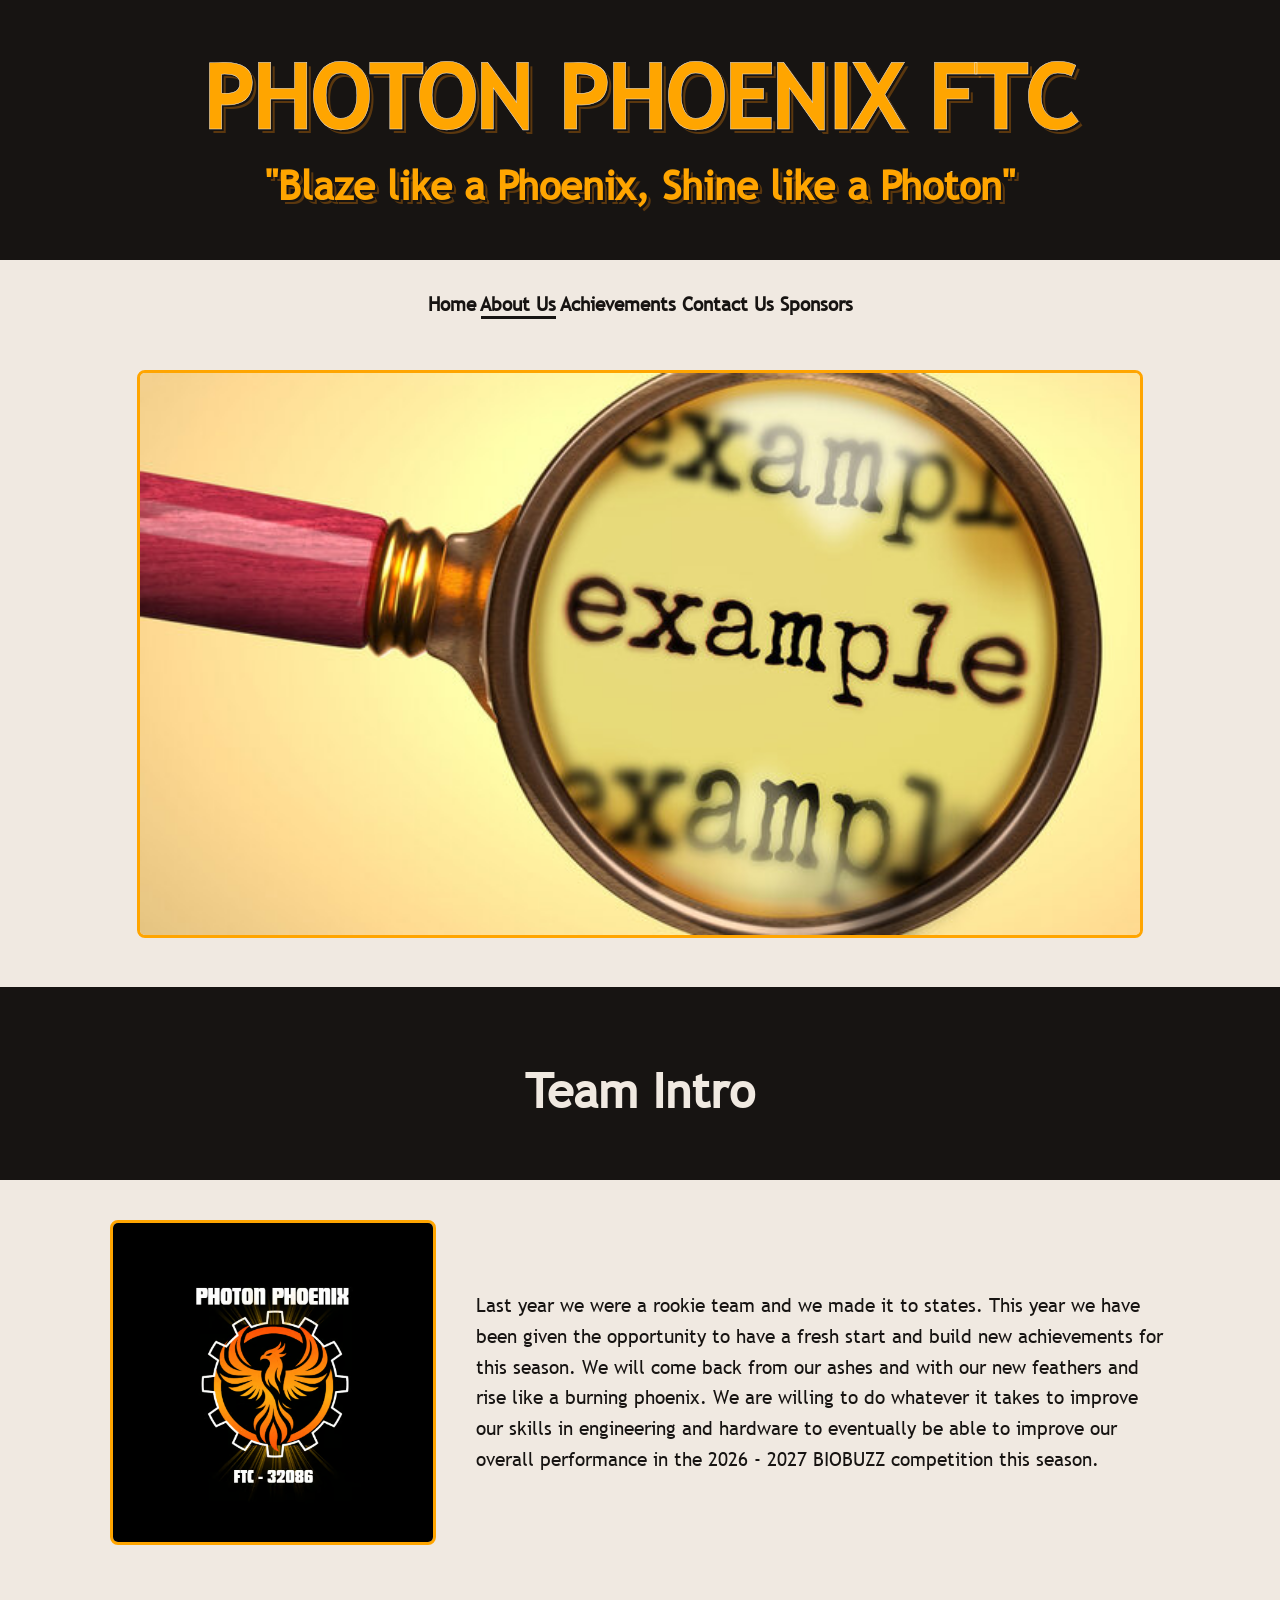
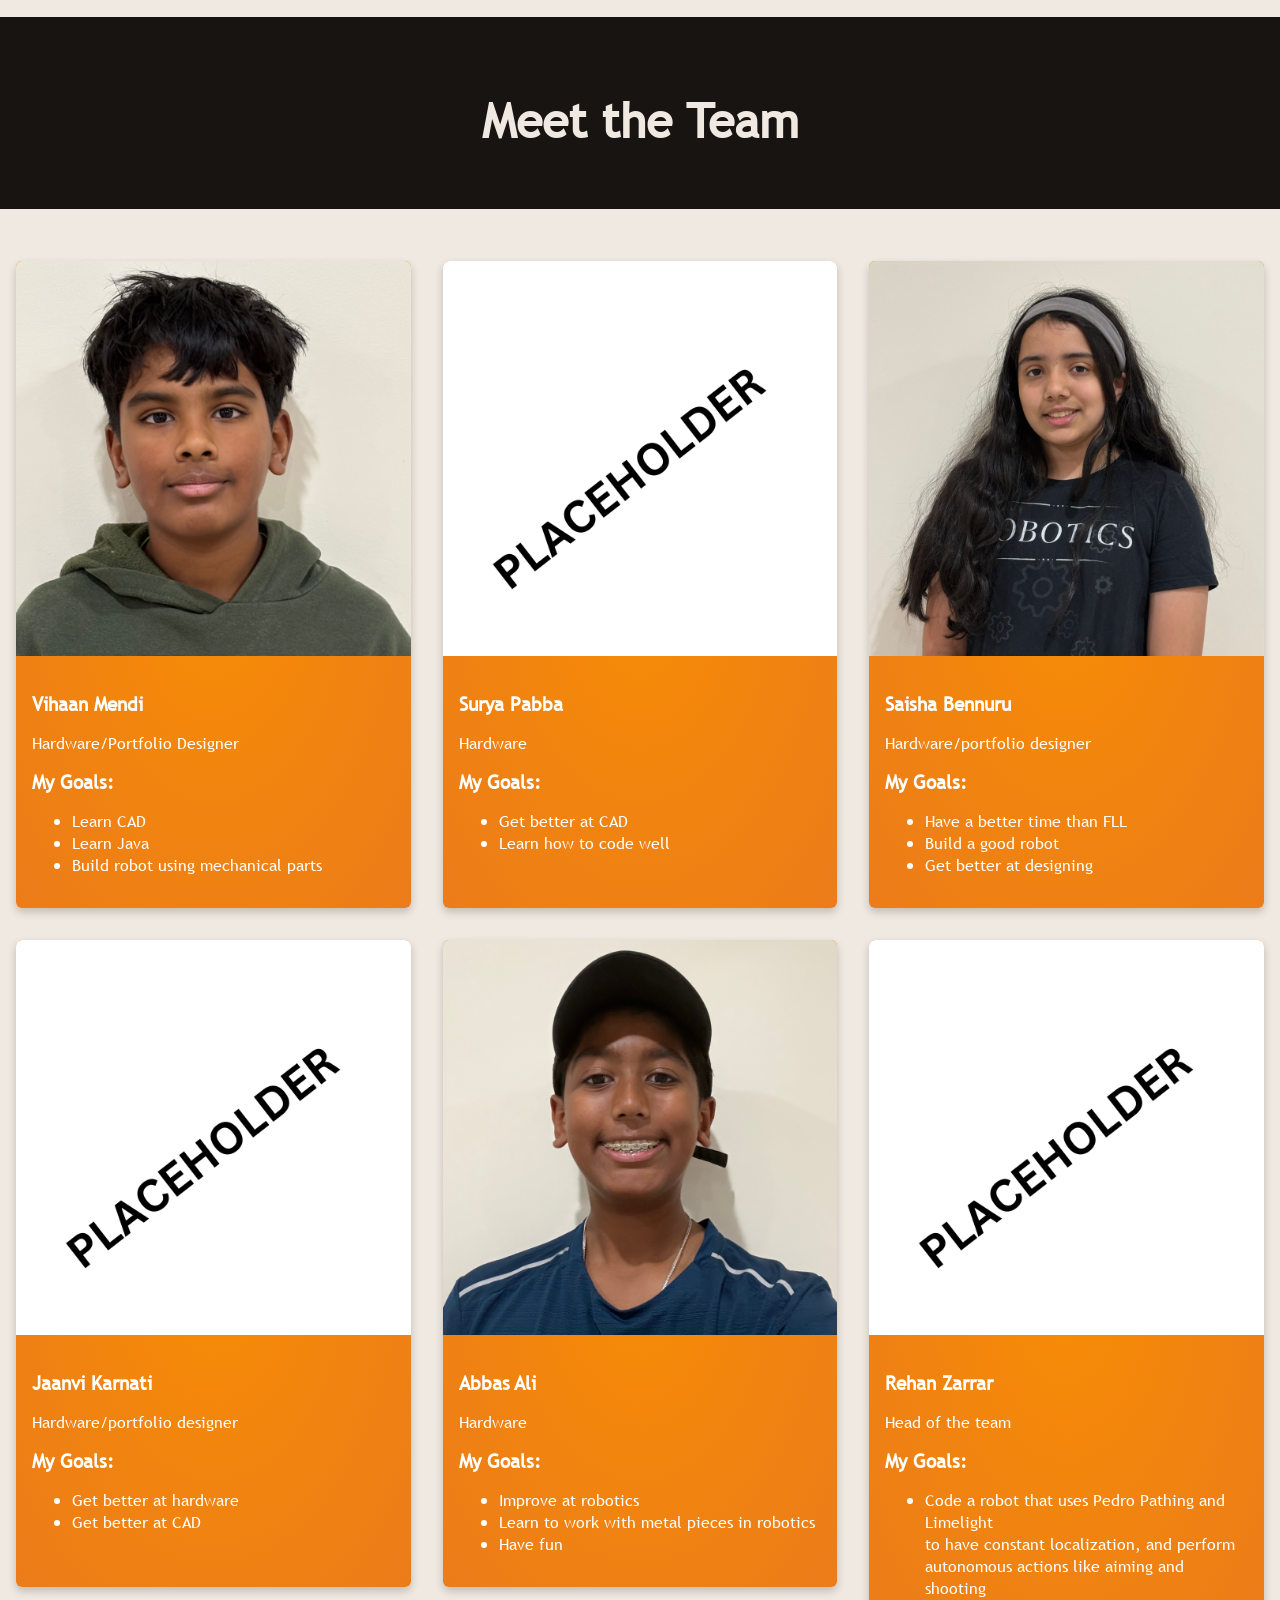
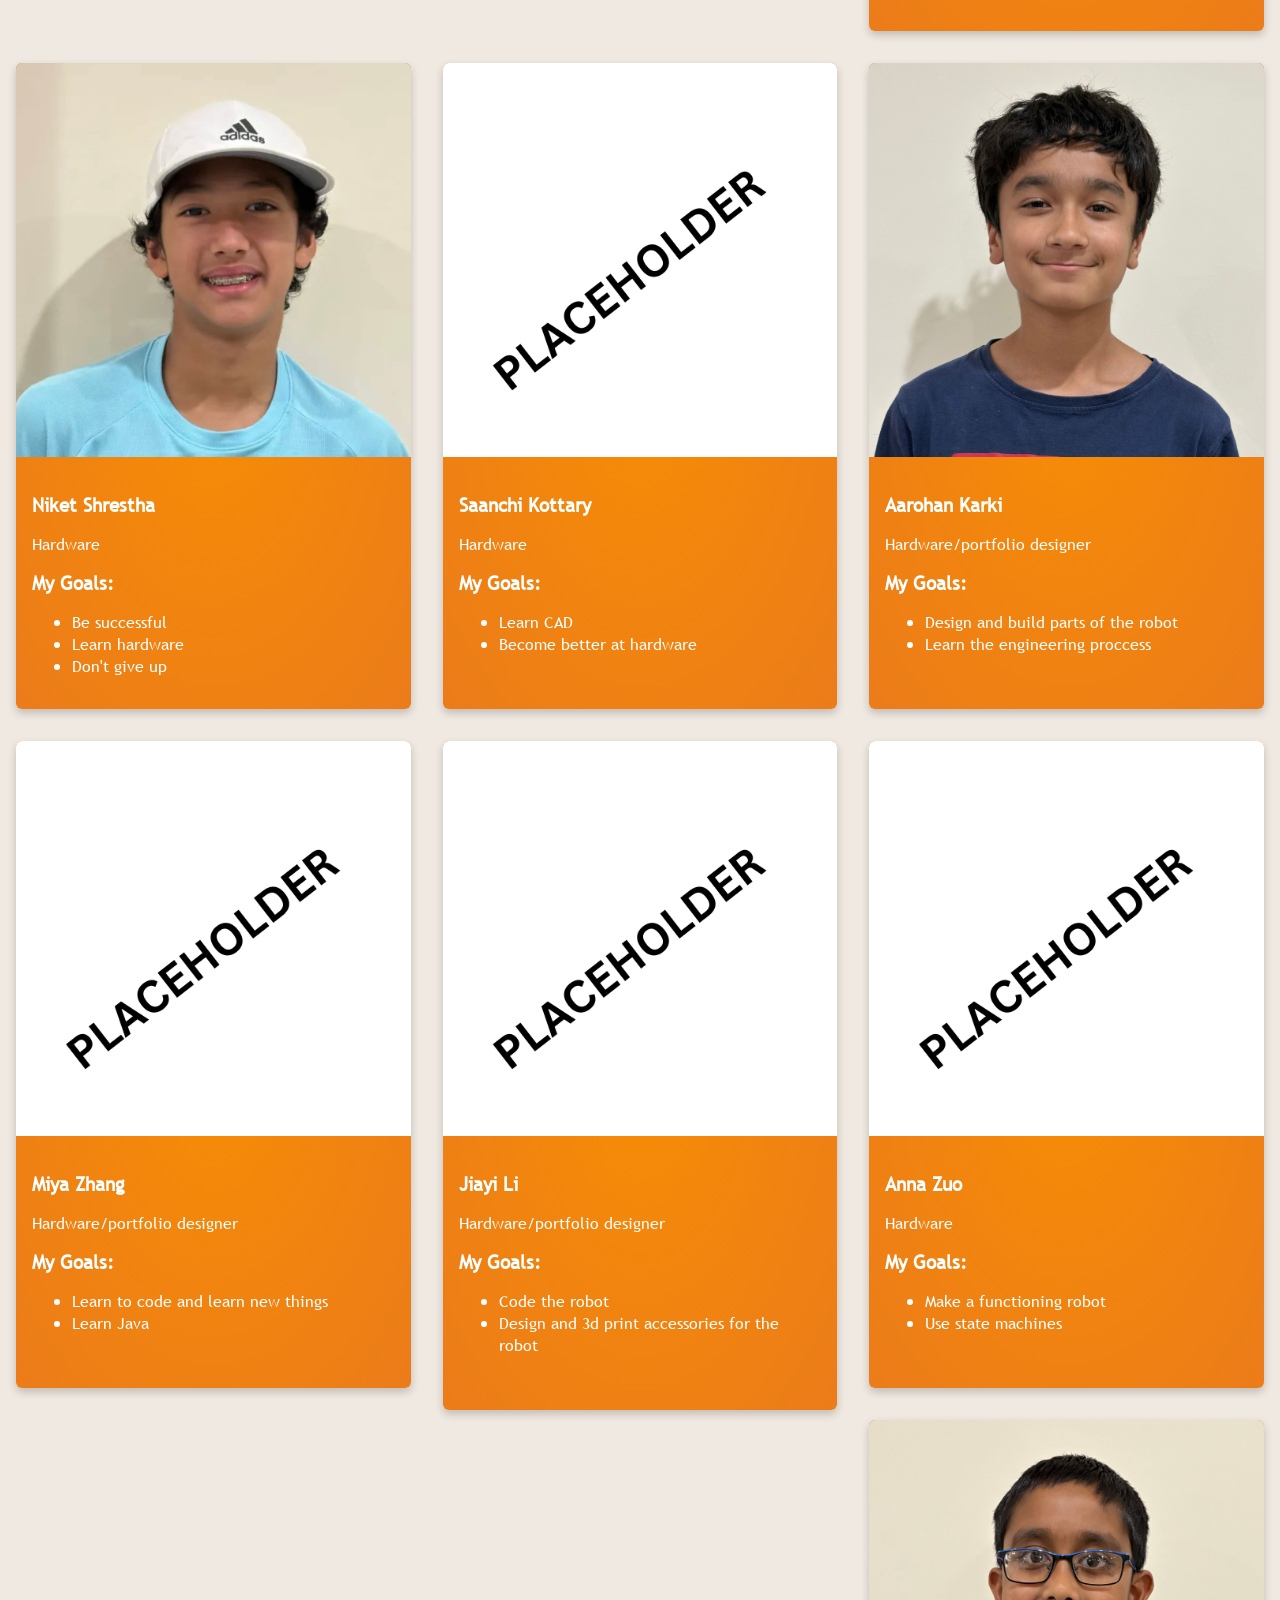
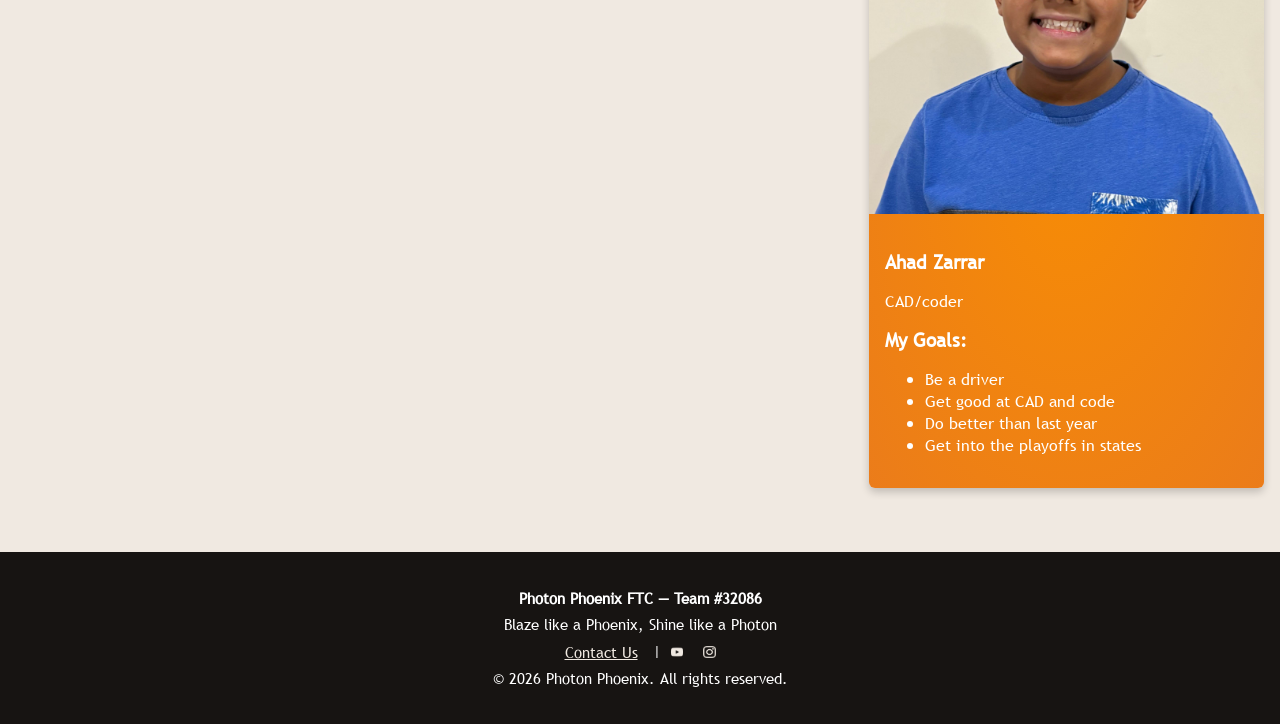
==== commit a155f3e8: "Add files via upload" ====
--- a/about-us.html
+++ b/about-us.html
@@ -27,7 +27,7 @@
     <h2>"Blaze like a Phoenix, Shine like a Photon"</h2>
   </header>
 
-  <h5><a class="link" href="index.html">Home</a> <a class="link active" href="about-us.html">About Us</a> <a class="link" href="achievements.html">Achievements</a> <a class="link" href="contact-us.html">Contact Us</a></h5>
+  <h5><a class="link" href="index.html">Home</a> <a class="link active" href="about-us.html">About Us</a> <a class="link" href="achievements.html">Achievements</a> <a class="link" href="contact-us.html">Contact Us</a> <a class="link" href="sponsors.html">Sponsors</a></h5>
 <br/>
 <center><img src="assets/example.jpg" alt="example" class="section-logo3"></center>
 <br/><br/>
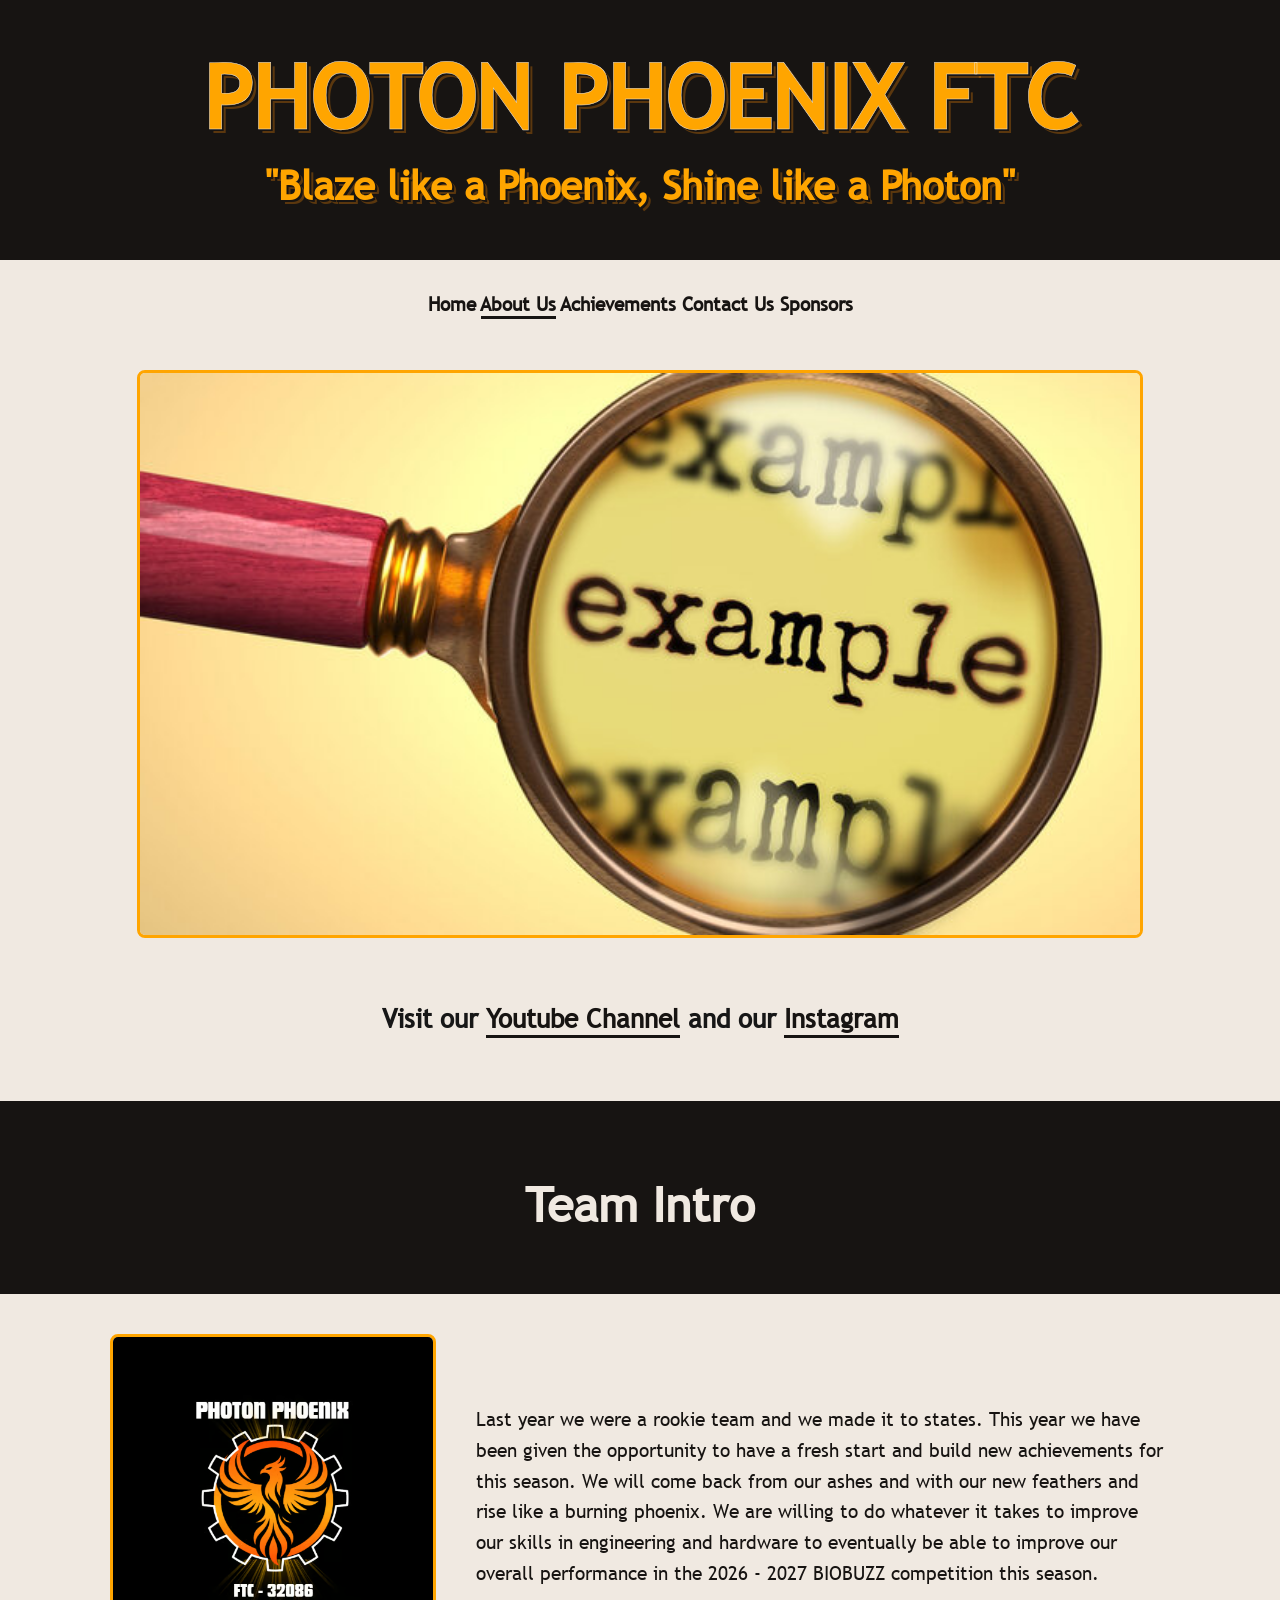
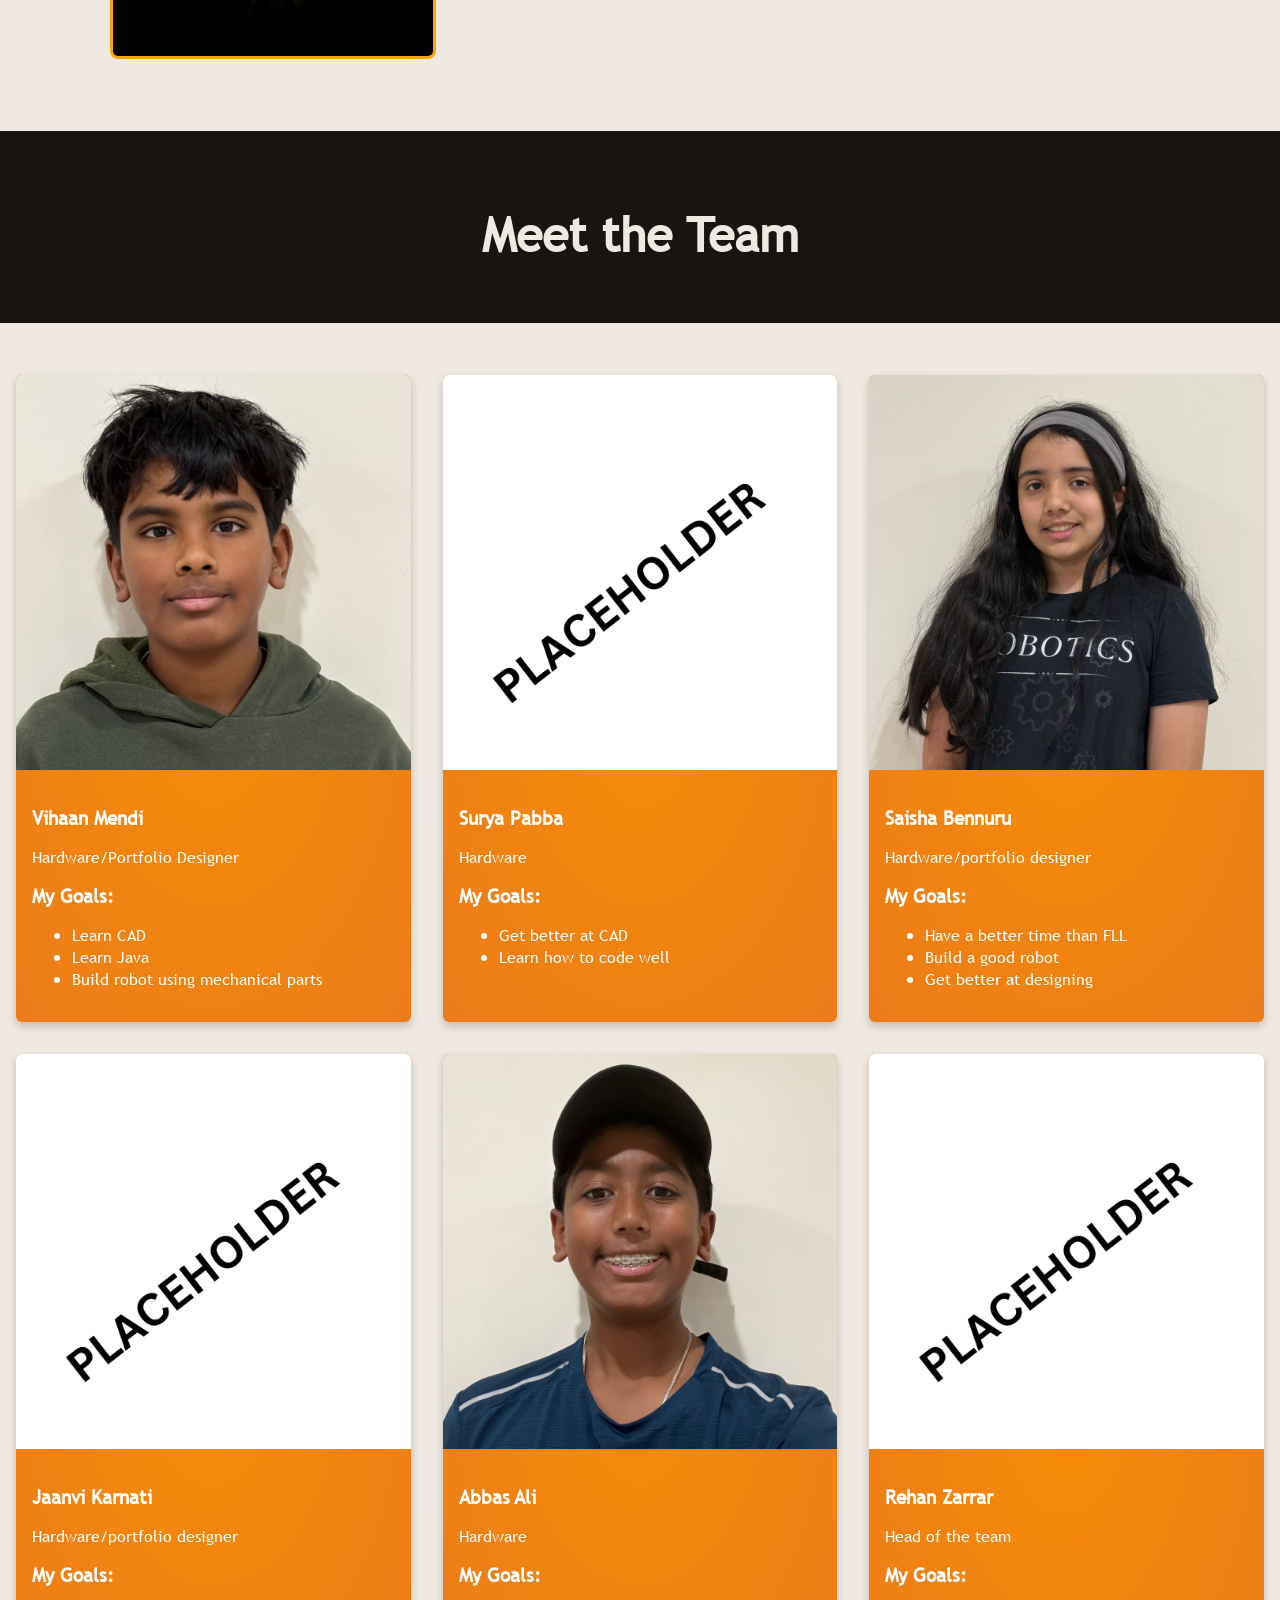
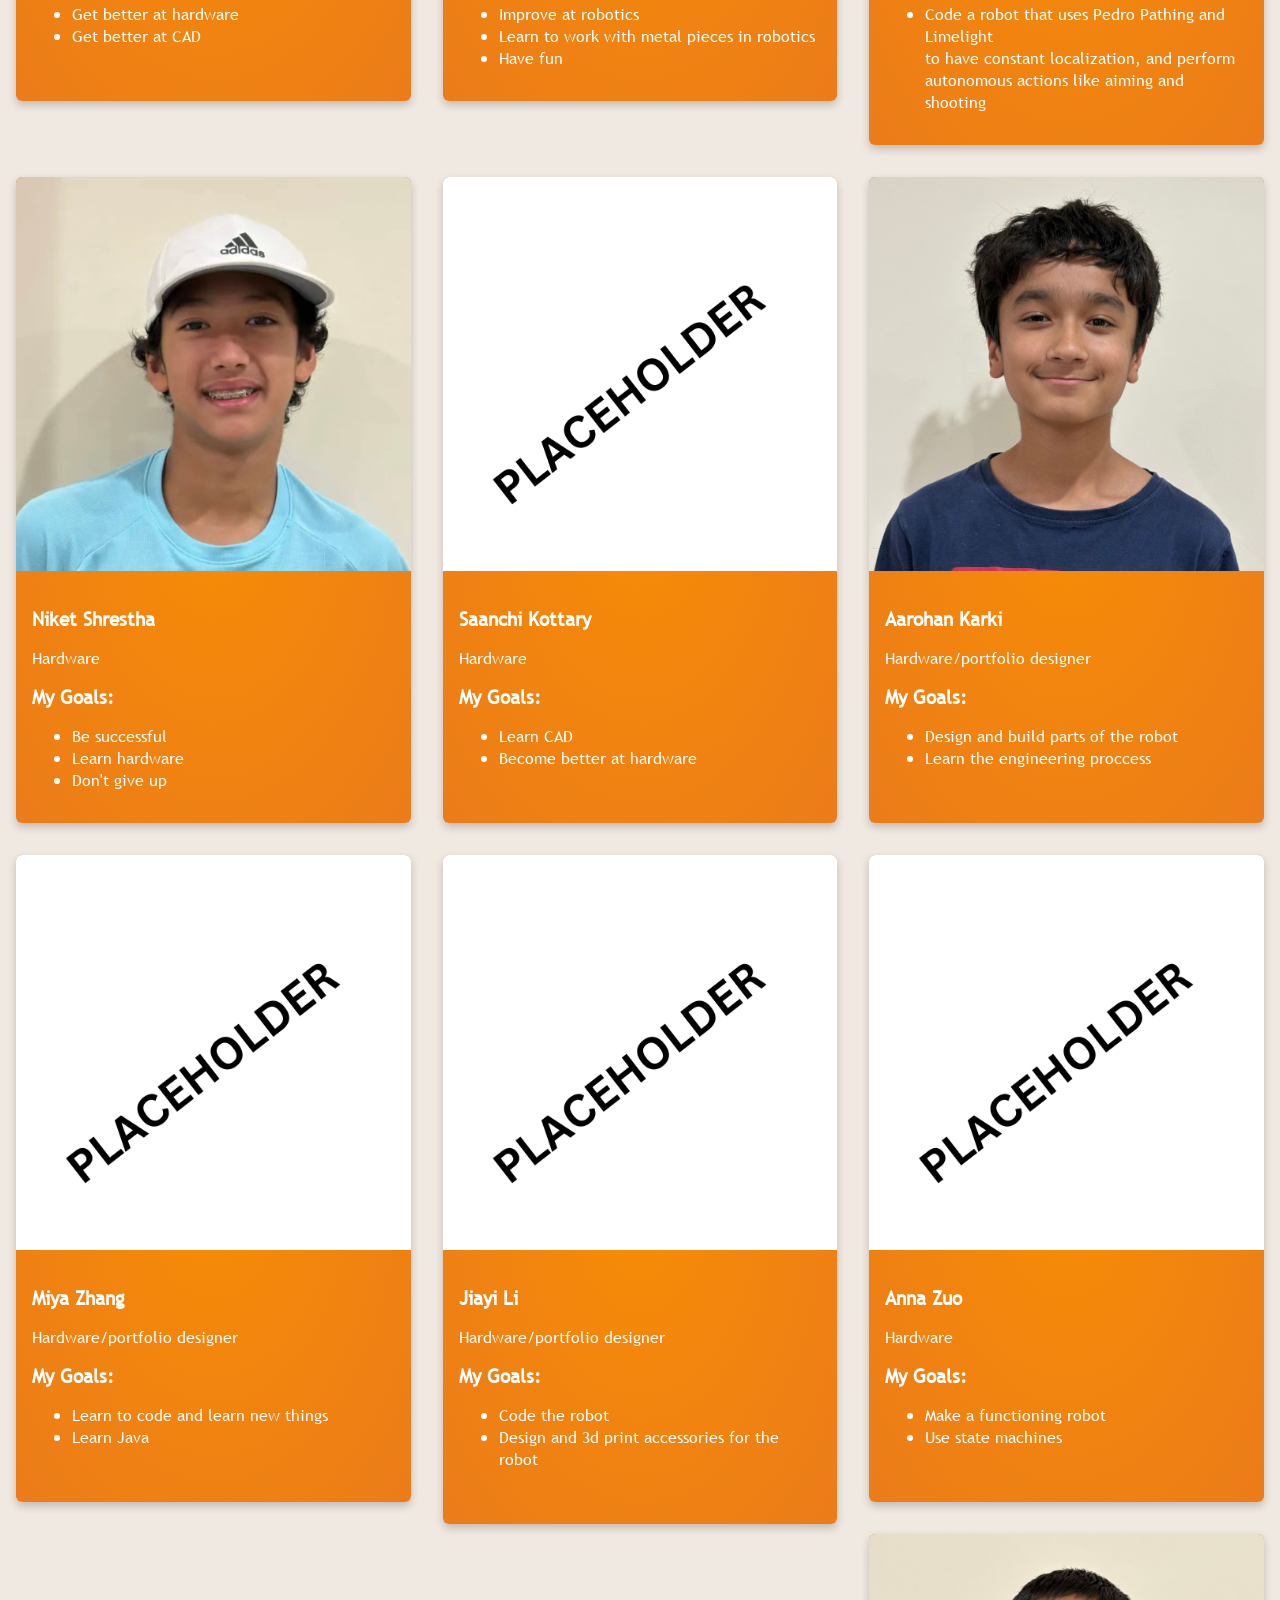
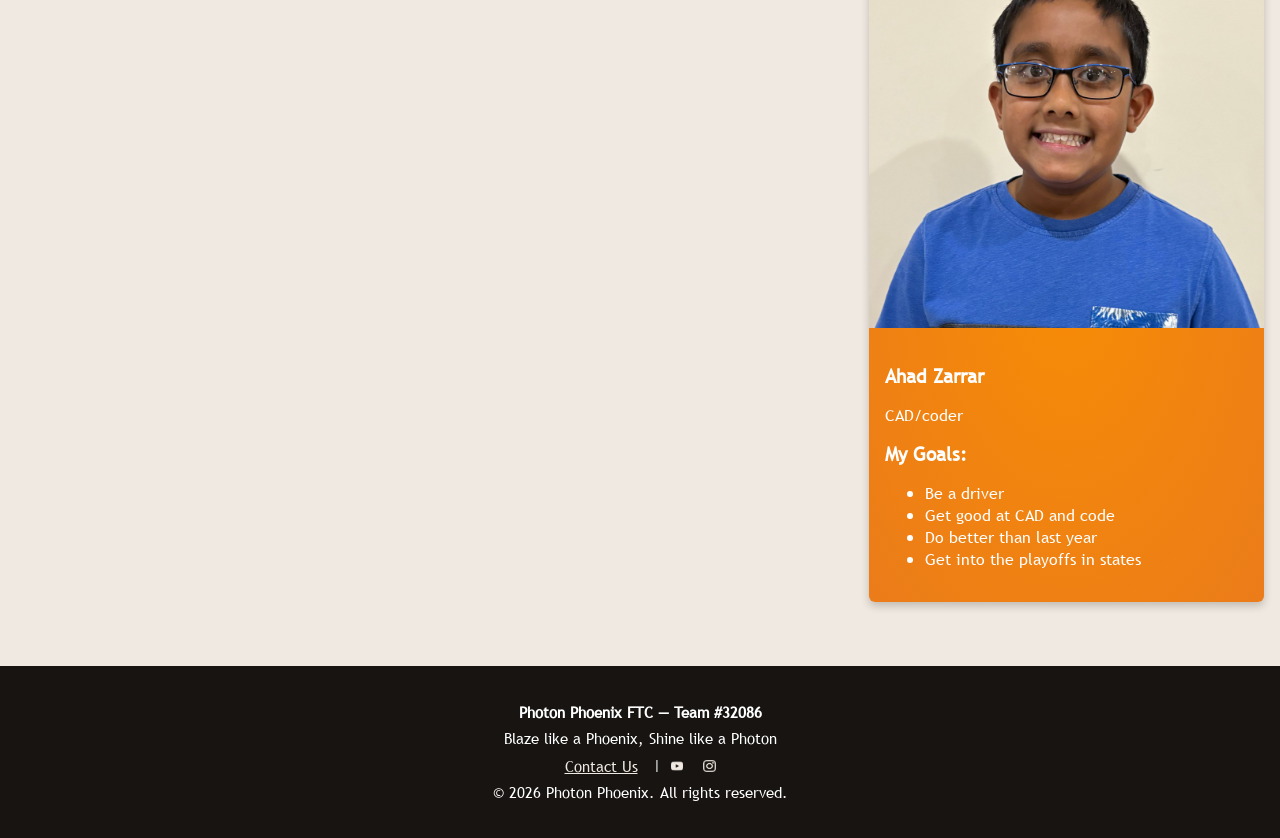
==== commit 35ea5987: "Add files via upload" ====
--- a/about-us.html
+++ b/about-us.html
@@ -31,6 +31,7 @@
 <br/>
 <center><img src="assets/example.jpg" alt="example" class="section-logo3"></center>
 <br/><br/>
+<h4 style="word-spacing: normal; color: #171717; text-align: center; font-size: 1.6rem;"> Visit our <a class="link active" href="https://www.youtube.com/@FTC_PhotonPhoenix">Youtube Channel</a> and our <a class="link active" href="https://instagram.com">Instagram</a></h4><br/><br/><br/>
   <header class="title-banner1">
     <h3>Team Intro</h3>
   </header>
--- a/style.css
+++ b/style.css
@@ -1,90 +1,95 @@
 @font-face {
-      font-family: 'myFont';
-      src: url('fonts/trebuc.ttf');
-    }
-
-    body {
-      margin: 0;
-      font-family: 'myFont', sans-serif;
-      background-color: #f0e9e1;
-      color: #171412;
-    }
-    
-
-
-    .title-banner {
-      padding: 50px 20px;
-      text-align: center;
-      background-color: #171412;
-    }
-    .title-banner1 {
-      padding: 50px 20px;
-      text-align: center;
-      background-color: #171412;
-    }
-
-    h1 {
-      margin: 0;
-      font-size: clamp(2.5rem, 8vw, 5.5rem);
-      line-height: 1.1;
-      color: orange;
-      -webkit-text-stroke: .5px #f0e9e1;
-      text-shadow: 2px 2px 0px #171412, 4px 4px 0px rgba(247, 140, 5, 0.3);
-    }
-
-    h2 {
-      margin-top: 15px;
-      margin-bottom: 0;
-      font-size: clamp(1.5rem, 4vw, 2.5rem);
-      line-height: 1.2;
-      color: orange;
-      -webkit-text-stroke: .01px #f0e9e1;
-      text-shadow: 2px 2px 0px #171412, 4px 4px 0px rgba(247, 140, 5, 0.3);
-    }
-
-    h3 {
-      margin-top: 25px;
-      margin-bottom: 10px;
-      font-size: clamp(2.5rem, 4vw, 3rem);
-      line-height: 1.2;
-      color: #f0e9e1;
-      text-align: center;
-    }
-
-    h4 {
-      margin-top: 15px;
-      margin-bottom: 0;
-      font-size: 1.2rem;
-    }
-    h5 { 
-      color: #f0e9e1;
-      text-align: center;
-      word-spacing: 250%;
-      font-size: 1.2rem;
-    }
-    h6 { 
-      color: #f0e9e1;
-      text-align: center;
-      font-size: 1.2rem;
-    }
-    a:link {
-      color: #171412;
-      text-decoration: none;
-      word-spacing: normal;
-    }
-        a:visited {
-      color: #171412;
-      text-decoration: none;
-    }
-    a:hover {
-      color: #171412;
-      font-weight: 20;
-      } 
-    
-      .link{
+  font-family: 'myFont';
+  src: url('fonts/trebuc.ttf');
+}
+
+body {
+  margin: 0;
+  font-family: 'myFont', sans-serif;
+  background-color: #f0e9e1;
+  color: #171412;
+}
+
+/* ==========================================================================
+   Typography & Headers
+   ========================================================================== */
+.title-banner {
+  padding: 50px 20px;
+  text-align: center;
+  background-color: #171412;
+}
+.title-banner1 {
+  padding: 50px 20px;
+  text-align: center;
+  background-color: #171412;
+}
+
+h1 {
+  margin: 0;
+  font-size: clamp(2.5rem, 8vw, 5.5rem);
+  line-height: 1.1;
+  color: orange;
+  -webkit-text-stroke: .5px #f0e9e1;
+  text-shadow: 2px 2px 0px #171412, 4px 4px 0px rgba(247, 140, 5, 0.3);
+}
+
+h2 {
+  margin-top: 15px;
+  margin-bottom: 0;
+  font-size: clamp(1.5rem, 4vw, 2.5rem);
+  line-height: 1.2;
+  color: orange;
+  -webkit-text-stroke: .01px #f0e9e1;
+  text-shadow: 2px 2px 0px #171412, 4px 4px 0px rgba(247, 140, 5, 0.3);
+}
+
+h3 {
+  margin-top: 25px;
+  margin-bottom: 10px;
+  font-size: clamp(2.5rem, 4vw, 3rem);
+  line-height: 1.2;
+  color: #f0e9e1;
+  text-align: center;
+}
+
+h4 {
+  margin-top: 15px;
+  margin-bottom: 0;
+  font-size: 1.2rem;
+}
+h5 { 
+  color: #f0e9e1;
+  text-align: center;
+  word-spacing: 250%;
+  font-size: 1.2rem;
+}
+h6 { 
+  color: #f0e9e1;
+  text-align: center;
+  font-size: 1.2rem;
+}
+
+/* ==========================================================================
+   Navigation Links
+   ========================================================================== */
+a:link {
+  color: #171412;
+  text-decoration: none;
+  word-spacing: normal;
+}
+a:visited {
+  color: #171412;
+  text-decoration: none;
+}
+a:hover {
+  color: #171412;
+  font-weight: 20;
+} 
+
+.link {
   position: relative;
 }
-.link:after{
+.link:after {
   content: '';
   position: absolute;
   width: 0; height: 3px;
@@ -97,7 +102,7 @@
   pointer-events: none; 
 }
  
-.link:hover:after{
+.link:hover:after {
   width: 100%;
   left: 0;
   background: #171412;
@@ -113,10 +118,55 @@
   right: 0;
 }
 
-
-
-    .carousel-track {
+/* ==========================================================================
+   Animated Fire Backdrop
+   ========================================================================== */
+.fire-wrapper {
   position: relative;
+  width: 100%;
+  padding: 40px 0; 
+  display: flex;
+  justify-content: center;
+  align-items: center;
+  overflow: hidden;
+  background-color: #171412;
+  clear: both; /* Keeps floated content above from bleeding in */
+}
+
+.fire-wrapper::before {
+  content: "";
+  position: absolute;
+  top: 0;
+  left: 0;
+  width: 100%;
+  height: 100%;
+  z-index: 1;
+  background-image: url('noise.jpg'), url('noise.jpg'), linear-gradient(#fff, #999);
+  background-blend-mode: difference, difference, normal;
+  filter: sepia(1) contrast(6);
+  animation: sliding 5s linear infinite;
+}
+
+@keyframes sliding {
+  from { background-position: 1536px 9216px, 0 7168px, 0 0; }
+  to   { background-position: 512px 0, 1024px 0, 0 0; }
+}
+
+.carousel-container {
+  position: relative;
+  z-index: 2; /* Forces carousel above fire animation layer */
+  width: 100%;
+  max-width: 900px;
+  margin: 20px auto;
+  overflow: hidden;
+  border-radius: 8px;
+  border-style: solid;
+  border-width: 2%;
+  border-color: orange;
+}
+
+.carousel-track {
+  position: relative; /* Fixes relative boundary for arrow controls */
   width: 100%;
   height: 420px;
 }
@@ -141,131 +191,131 @@
   transition: opacity 0.8s ease-in-out; 
 }
 
+.carousel-container img {
+  width: 100%;
+  height: 420px;
+  object-fit: cover;
+  display: block;
+}
+
+.carousel-btn {
+  position: absolute;
+  top: 50%;
+  transform: translateY(-50%);
+  background-color: rgba(0, 0, 0, 0.55);
+  color: white;
+  font-size: 1.8rem;
+  line-height: 1;
+  width: 48px;
+  height: 48px;
+  border-radius: 50%;
+  cursor: pointer;
+  display: flex;
+  align-items: center;
+  justify-content: center;
+  transition: background-color 0.2s, transform 0.2s;
+  user-select: none;
+  z-index: 15; /* Forces buttons over all image tracks */
+}
+
+.carousel-btn:hover {
+  background-color: rgba(24, 12, 1, 0.9);
+  transform: translateY(-50%) scale(1.1);
+}
+
+.carousel-btn.prev {
+  left: 14px;
+}
+
+.carousel-btn.next {
+  right: 14px;
+}
+
+.carousel-dots {
+  position: absolute;
+  bottom: 20px; 
+  left: 50%;
+  transform: translateX(-50%); 
+  display: flex;
+  align-items: center;
+  gap: 10px;
+  background-color: rgba(23, 20, 18, 0.75); 
+  padding: 8px 18px;                     
+  border-radius: 20px;                   
+  backdrop-filter: blur(6px);            
+  z-index: 10; 
+}
+
+.dot {
+  width: 12px;
+  height: 12px;
+  background-color: rgba(255, 255, 255, 0.4);
+  border-radius: 50%;
+  cursor: pointer;
+  transition: background-color 0.3s ease, transform 0.2s ease;
+}
+
+.dot.active {
+  background-color: rgb(247, 140, 5);
+  transform: scale(1.2);
+}
+
+.dot:hover {
+  background-color: rgba(255, 255, 255, 0.8);
+}
+
 @media screen and (max-width: 768px) {
   .carousel-track {
     height: 260px;
   }
-}
-    .carousel-container {
-      position: relative;
-      width: 100%;
-      max-width: 900px;
-      margin: 20px auto;
-      overflow: hidden;
-      border-radius: 8px;
-      border-style: solid;
-      border-width: 2%;
-      border-color: orange;
-    }
-
-
-    .carousel-container img {
-      width: 100%;
-      height: 420px;
-      object-fit: cover;
-      display: block;
-    }
-
-    .carousel-btn {
-      position: absolute;
-      top: 50%;
-      transform: translateY(-50%);
-      background-color: rgba(0, 0, 0, 0.55);
-      color: white;
-      font-size: 1.8rem;
-      line-height: 1;
-      width: 48px;
-      height: 48px;
-      border-radius: 50%;
-      cursor: pointer;
-      display: flex;
-      align-items: center;
-      justify-content: center;
-      transition: background-color 0.2s, transform 0.2s;
-      user-select: none;
-      z-index: 10;
-    }
-
-    .carousel-btn:hover {
-      background-color: rgba(24, 12, 1, 0.9);
-      transform: translateY(-50%) scale(1.1);
-    }
-
-    .carousel-btn.prev {
-      left: 14px;
-    }
-
-    .carousel-btn.next {
-      right: 14px;
-    }
-
-    .card {
-      box-shadow: 0 4px 8px 0 rgba(0, 0, 0, 0.2);
-      margin: 8px;
-      background-image: radial-gradient(rgb(247, 140, 5), rgb(235, 124, 26));
-      border-radius: 6px;
-      overflow: hidden;
-    }
-
-    .container {
-      padding: 16px;
-    }
-
-    .column {
-      float: left;
-      width: 33.33%;
-      box-sizing: border-box;
-      padding: 0 8px;
-      margin-bottom: 16px;
-    }
-
-    .row::after {
-      content: "";
-      clear: both;
-      display: table;
-    }
-
-    @media screen and (max-width: 768px) {
-      .column {
-        width: 100%;
-      }
-      .carousel-container img {
-        height: 260px;
-      }
-    }
-
-    footer {
-      clear: both;
-      background-color: #171412;
-      color: #f0e9e1;
-      text-align: center;
-      padding: 30px 15px;
-      margin-top: 40px;
-    }
-
-    footer p {
-      margin: 6px 0;
-      font-size: 0.95rem;
-    }
-
-    footer a {
-      color: #f0e9e1;
-      text-decoration: underline;
-      margin: 0 10px;
-      vertical-align: middle;
-    }
-
-    footer a:hover {
-      color: #ffe0b2;
-    }
-
-    .social-icon {
-      width: 22px;
-      height: 22px;
-      vertical-align: middle;
-      margin-left: 6px;
-    }
-    .section {
+  .carousel-container img {
+    height: 260px;
+  }
+}
+
+/* ==========================================================================
+   Grid Columns & Cards (Team / Features Showcase)
+   ========================================================================== */
+.row {
+  clear: both;
+}
+
+.row::after {
+  content: "";
+  clear: both;
+  display: table;
+}
+
+.column {
+  float: left;
+  width: 33.33%;
+  box-sizing: border-box;
+  padding: 0 8px;
+  margin-bottom: 16px;
+}
+
+.card {
+  box-shadow: 0 4px 8px 0 rgba(0, 0, 0, 0.2);
+  margin: 8px;
+  background-image: radial-gradient(rgb(247, 140, 5), rgb(235, 124, 26));
+  border-radius: 6px;
+  overflow: hidden;
+}
+
+.container {
+  padding: 16px;
+}
+
+@media screen and (max-width: 768px) {
+  .column {
+    width: 100%;
+  }
+}
+
+/* ==========================================================================
+   Sections & Logos
+   ========================================================================== */
+.section {
   display: flex;
   align-items: center;
   justify-content: center;
@@ -321,34 +371,35 @@
   }
 }
 
-.dot {
-  width: 12px;
-  height: 12px;
-  background-color: rgba(255, 255, 255, 0.4);
-  border-radius: 50%;
-  cursor: pointer;
-  transition: background-color 0.3s ease, transform 0.2s ease;
-}
-
-.dot.active {
-  background-color: rgb(247, 140, 5);
-  transform: scale(1.2);
-}
-
-.dot:hover {
-  background-color: rgba(255, 255, 255, 0.8);
-}
-.carousel-dots {
-  position: absolute;
-  bottom: 15px;
-  left: 50%;
-  transform: translateX(-50%);
-  display: flex;
-  align-items: center;
-  gap: 8px;
-  z-index: 10;
-  background-color: rgba(0, 0, 0, 0.5); 
-  padding: 6px 14px;                     
-  border-radius: 20px;                   
-  backdrop-filter: blur(4px);            
-}
+
+footer {
+  clear: both; /* Prevents floated columns above from crushing the footer structure */
+  background-color: #171412;
+  color: #f0e9e1;
+  text-align: center;
+  padding: 30px 15px;
+  margin-top: 40px;
+}
+
+footer p {
+  margin: 6px 0;
+  font-size: 0.95rem;
+}
+
+footer a {
+  color: #f0e9e1;
+  text-decoration: underline;
+  margin: 0 10px;
+  vertical-align: middle;
+}
+
+footer a:hover {
+  color: #ffe0b2;
+}
+
+.social-icon {
+  width: 22px;
+  height: 22px;
+  vertical-align: middle;
+  margin-left: 6px;
+}
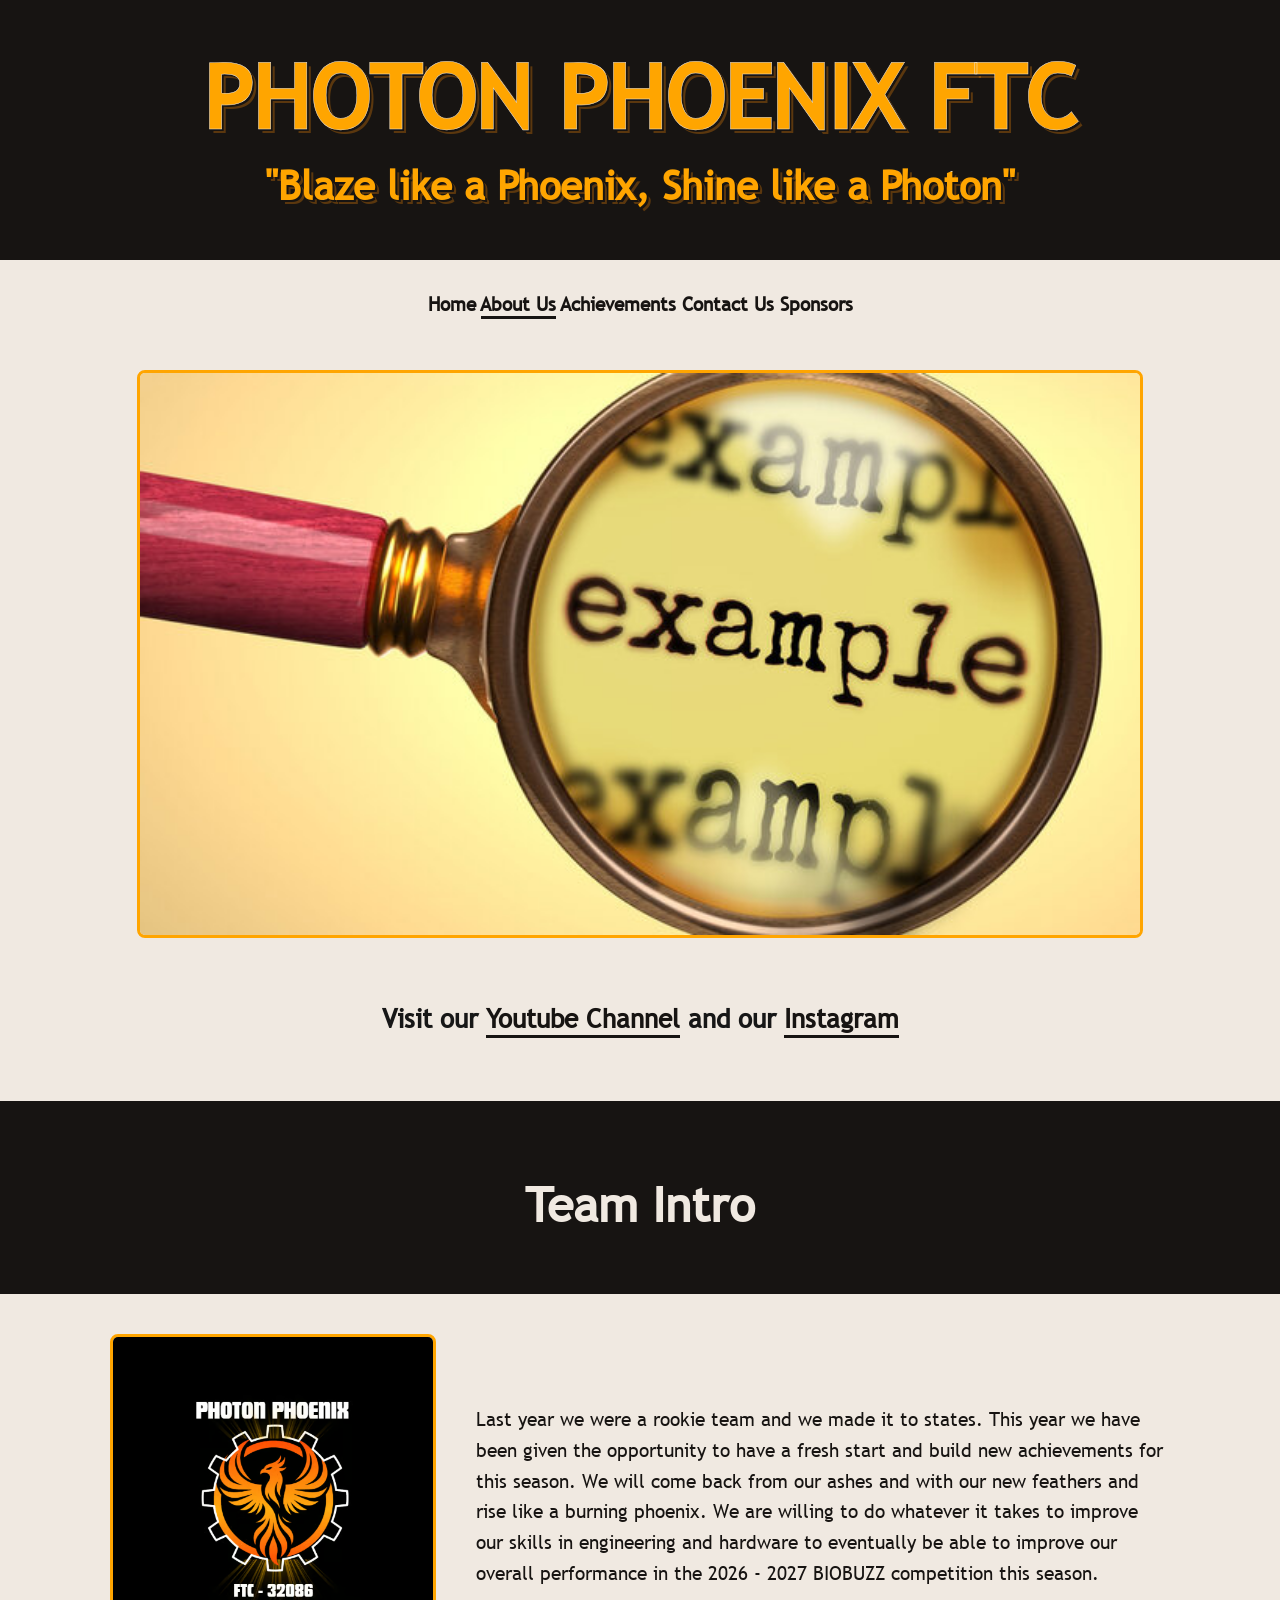
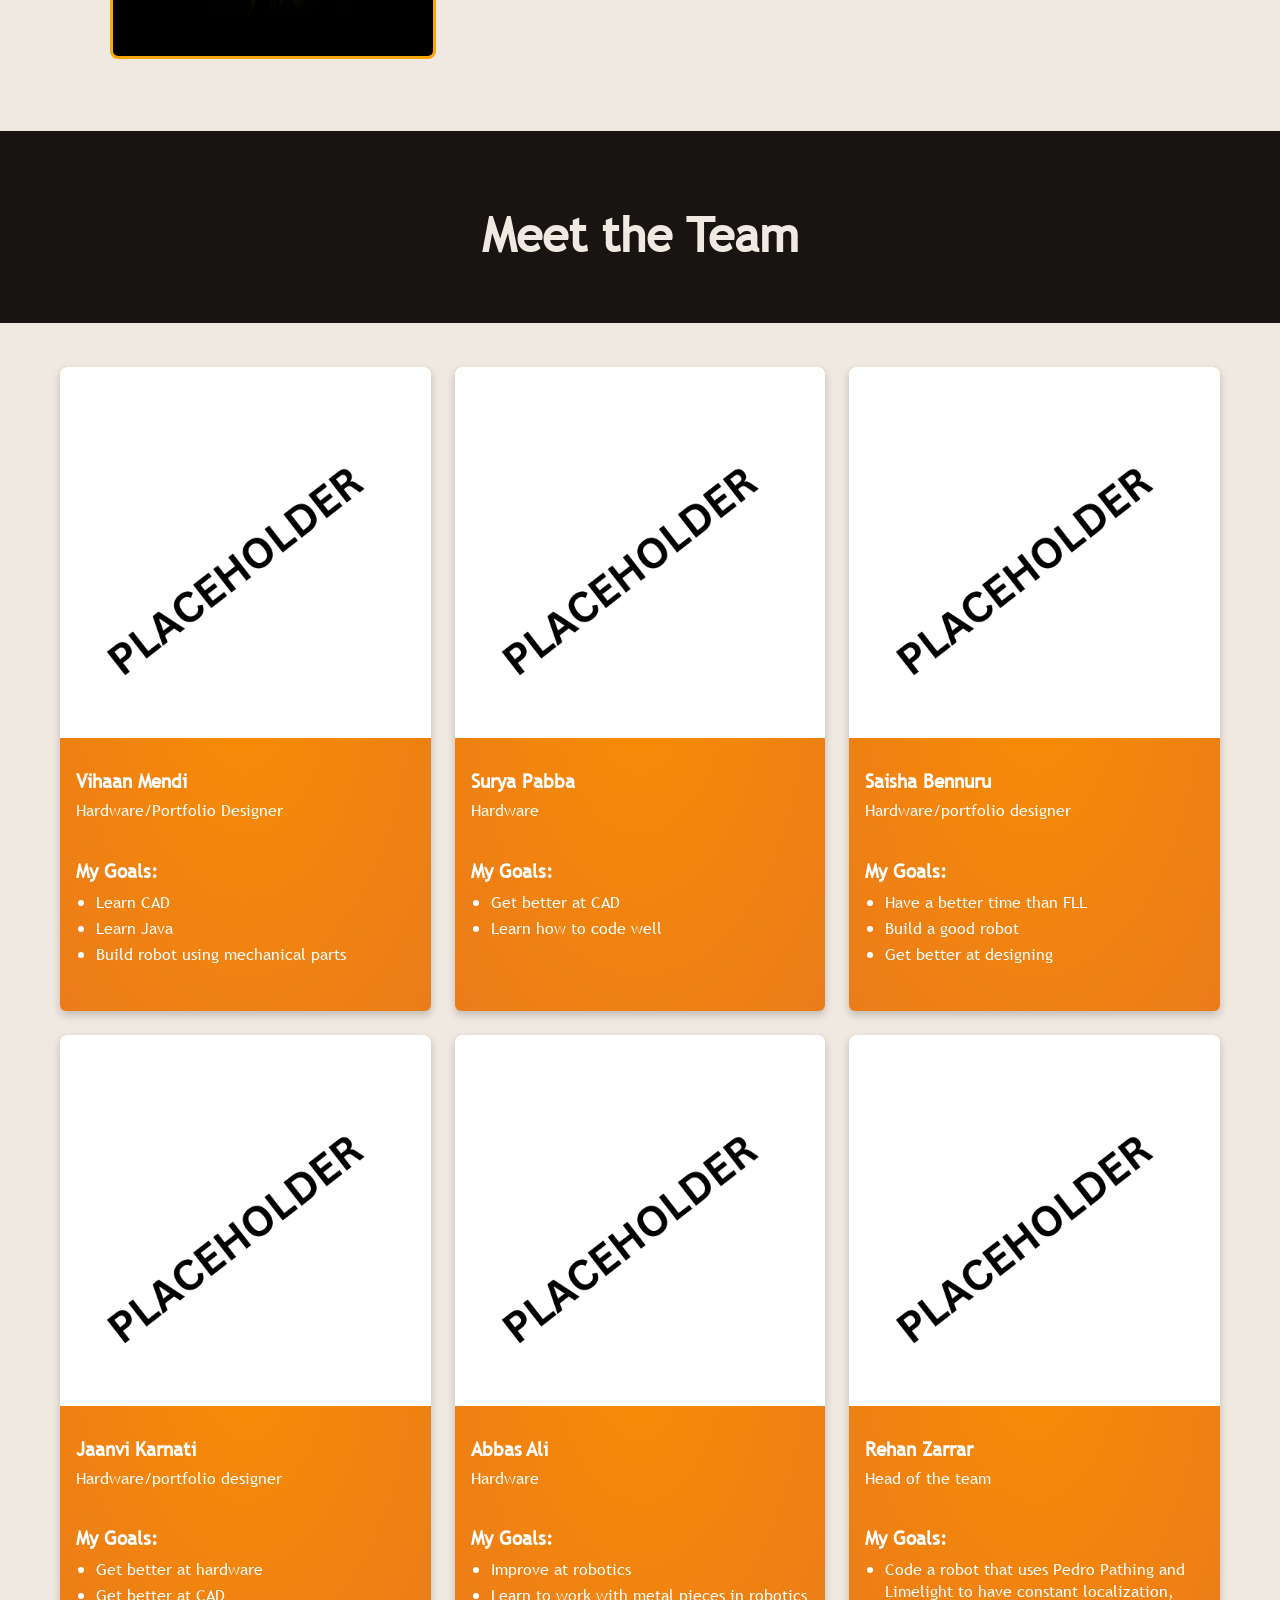
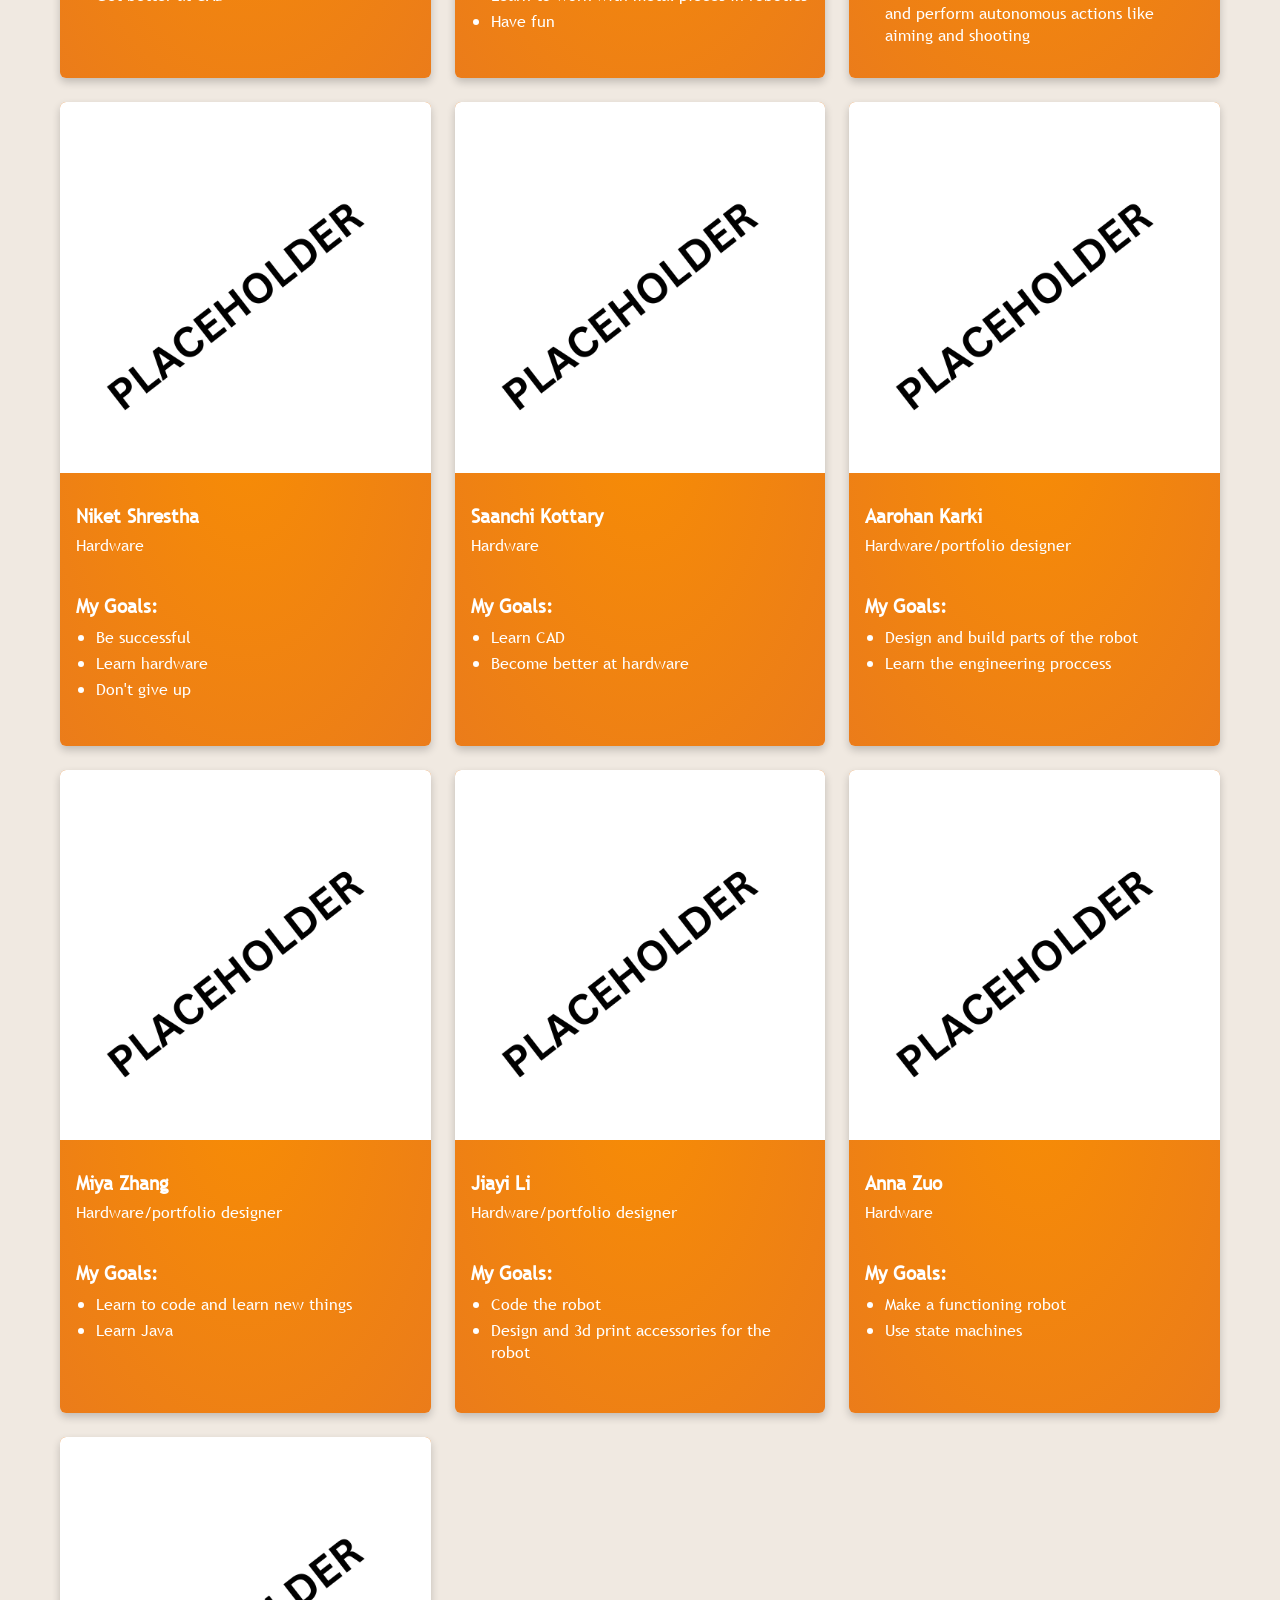
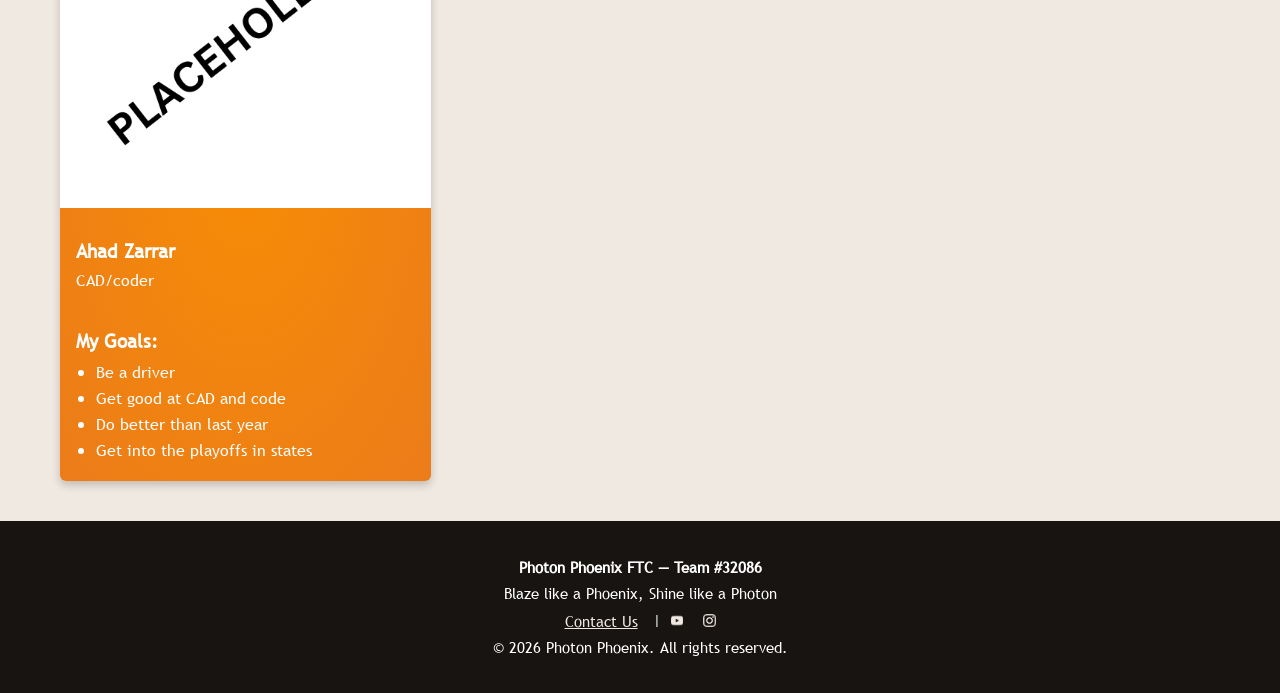
==== commit de5275cd: "Add files via upload" ====
--- a/about-us.html
+++ b/about-us.html
@@ -169,8 +169,6 @@
 
 </div>
 
-</div>
-
 <div class="column">
 
 <div class="card">
--- a/style.css
+++ b/style.css
@@ -7,12 +7,10 @@
   margin: 0;
   font-family: 'myFont', sans-serif;
   background-color: #f0e9e1;
-  color: #171412;
-}
-
-/* ==========================================================================
-   Typography & Headers
-   ========================================================================== */
+  color: #000000;
+}
+
+
 .title-banner {
   padding: 50px 20px;
   text-align: center;
@@ -69,9 +67,7 @@
   font-size: 1.2rem;
 }
 
-/* ==========================================================================
-   Navigation Links
-   ========================================================================== */
+
 a:link {
   color: #171412;
   text-decoration: none;
@@ -118,9 +114,7 @@
   right: 0;
 }
 
-/* ==========================================================================
-   Animated Fire Backdrop
-   ========================================================================== */
+
 .fire-wrapper {
   position: relative;
   width: 100%;
@@ -277,38 +271,83 @@
    Grid Columns & Cards (Team / Features Showcase)
    ========================================================================== */
 .row {
+  display: grid;
+  grid-template-columns: repeat(3, minmax(0, 1fr));
+  grid-auto-rows: 1fr;          /* every card is as tall as the tallest one */
+  gap: 24px;
+  max-width: 1200px;
+  margin: 0 auto;
+  padding: 0 20px;
+  box-sizing: border-box;
   clear: both;
 }
 
-.row::after {
-  content: "";
-  clear: both;
-  display: table;
-}
-
 .column {
-  float: left;
-  width: 33.33%;
-  box-sizing: border-box;
-  padding: 0 8px;
-  margin-bottom: 16px;
+  display: flex;
+  min-width: 0;                 /* lets long words wrap instead of stretching the card */
 }
 
 .card {
+  display: flex;
+  flex-direction: column;
+  width: 100%;
   box-shadow: 0 4px 8px 0 rgba(0, 0, 0, 0.2);
-  margin: 8px;
   background-image: radial-gradient(rgb(247, 140, 5), rgb(235, 124, 26));
   border-radius: 6px;
   overflow: hidden;
 }
 
+.card img {
+  display: block;
+  width: 100%;
+  aspect-ratio: 1 / 1;          /* same photo size on every card */
+  object-fit: cover;
+}
+
+.card > br {
+  display: none;
+}
+
 .container {
+  flex: 1;                      /* orange area fills the card */
   padding: 16px;
-}
-
-@media screen and (max-width: 768px) {
-  .column {
-    width: 100%;
+  overflow-wrap: anywhere;
+}
+
+.card .title {
+  margin: 6px 0 0;
+  line-height: 1.4;
+  min-height: 2.8em;            /* reserves two lines so "My Goals" lines up across cards */
+}
+
+.card ul {
+  margin: 8px 0 0;
+  padding-left: 1.25rem;
+}
+
+.card li {
+  margin-bottom: 4px;
+}
+
+.card li br {
+  display: none;                /* ignore manual line breaks inside goals */
+}
+
+@media screen and (max-width: 900px) {
+  .row {
+    grid-template-columns: repeat(2, minmax(0, 1fr));
+  }
+}
+
+@media screen and (max-width: 600px) {
+  .row {
+    grid-template-columns: 1fr;
+    grid-auto-rows: auto;
+    gap: 16px;
+    padding: 0 16px;
+  }
+  .card .title {
+    min-height: 0;
   }
 }
 
@@ -362,18 +401,37 @@
   line-height: 1.6;
   color: #171412;
   margin: 0;
+  min-width: 0;
+  overflow-wrap: break-word;
 }
 
 @media screen and (max-width: 768px) {
-  .team-intro {
+  .title-banner,
+  .title-banner1 {
+    padding: 30px 16px;
+  }
+  h5 {
+    word-spacing: 0.6em;
+    line-height: 2;
+    padding: 0 10px;
+    font-size: 1.05rem;
+  }
+  .section {
     flex-direction: column;
-    text-align: center;
-  }
+    gap: 20px;
+  }
+  .intro-text {
+    font-size: 1.05rem;
+  }
+}
+
+iframe {
+  max-width: 100%;
 }
 
 
 footer {
-  clear: both; /* Prevents floated columns above from crushing the footer structure */
+  clear: both; 
   background-color: #171412;
   color: #f0e9e1;
   text-align: center;
@@ -403,3 +461,33 @@
   vertical-align: middle;
   margin-left: 6px;
 }
+
+.fire-text {
+  background: linear-gradient(
+    to right,
+    #00b3ff,
+    #ff4500,
+    #ff8c00,
+    #ffd700,
+    #ffff00
+  );
+
+  background-clip: text;
+  -webkit-background-clip: text;
+  color: transparent;
+}
+
+.fire-text2 {
+  background: linear-gradient(
+    to right,
+    #222526,
+    #302f2f,
+    #535353,
+    #9b9b9b,
+    #c6c6c6
+  );
+
+  background-clip: text;
+  -webkit-background-clip: text;
+  color: transparent;
+}
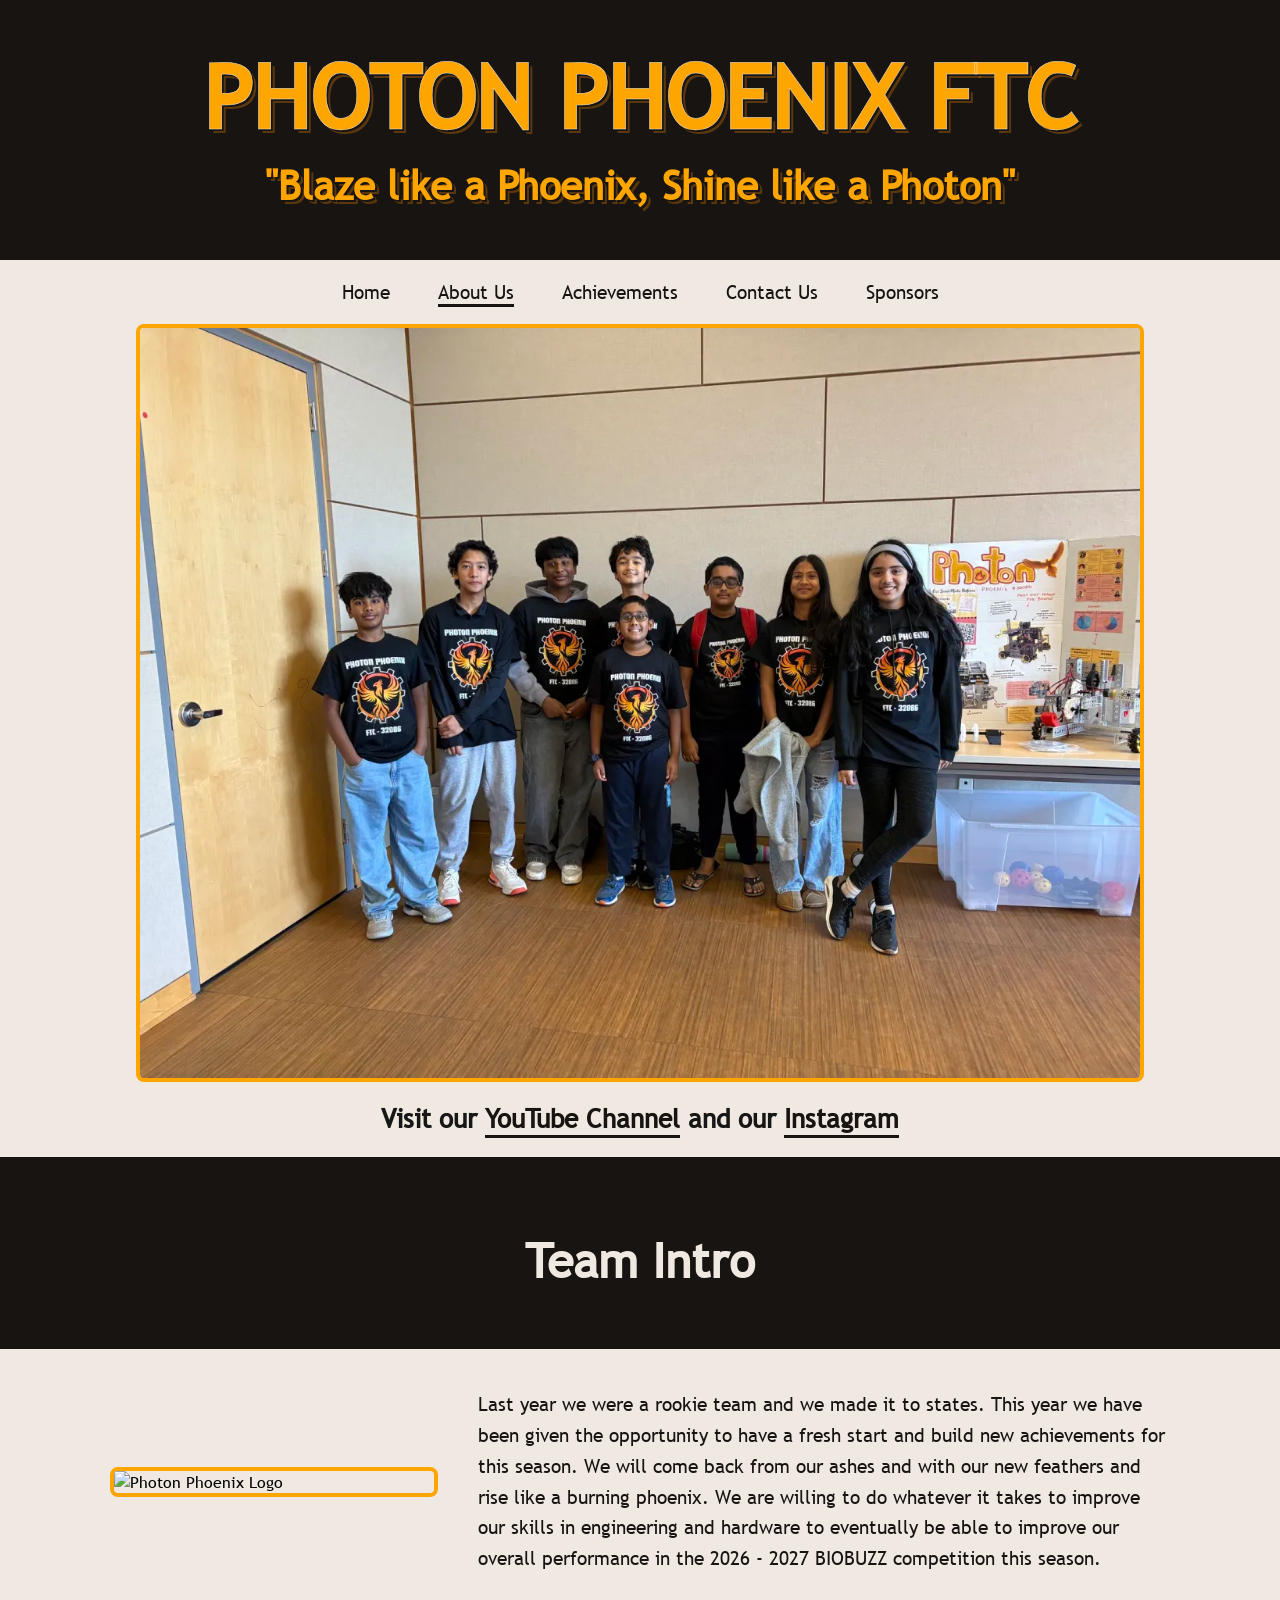
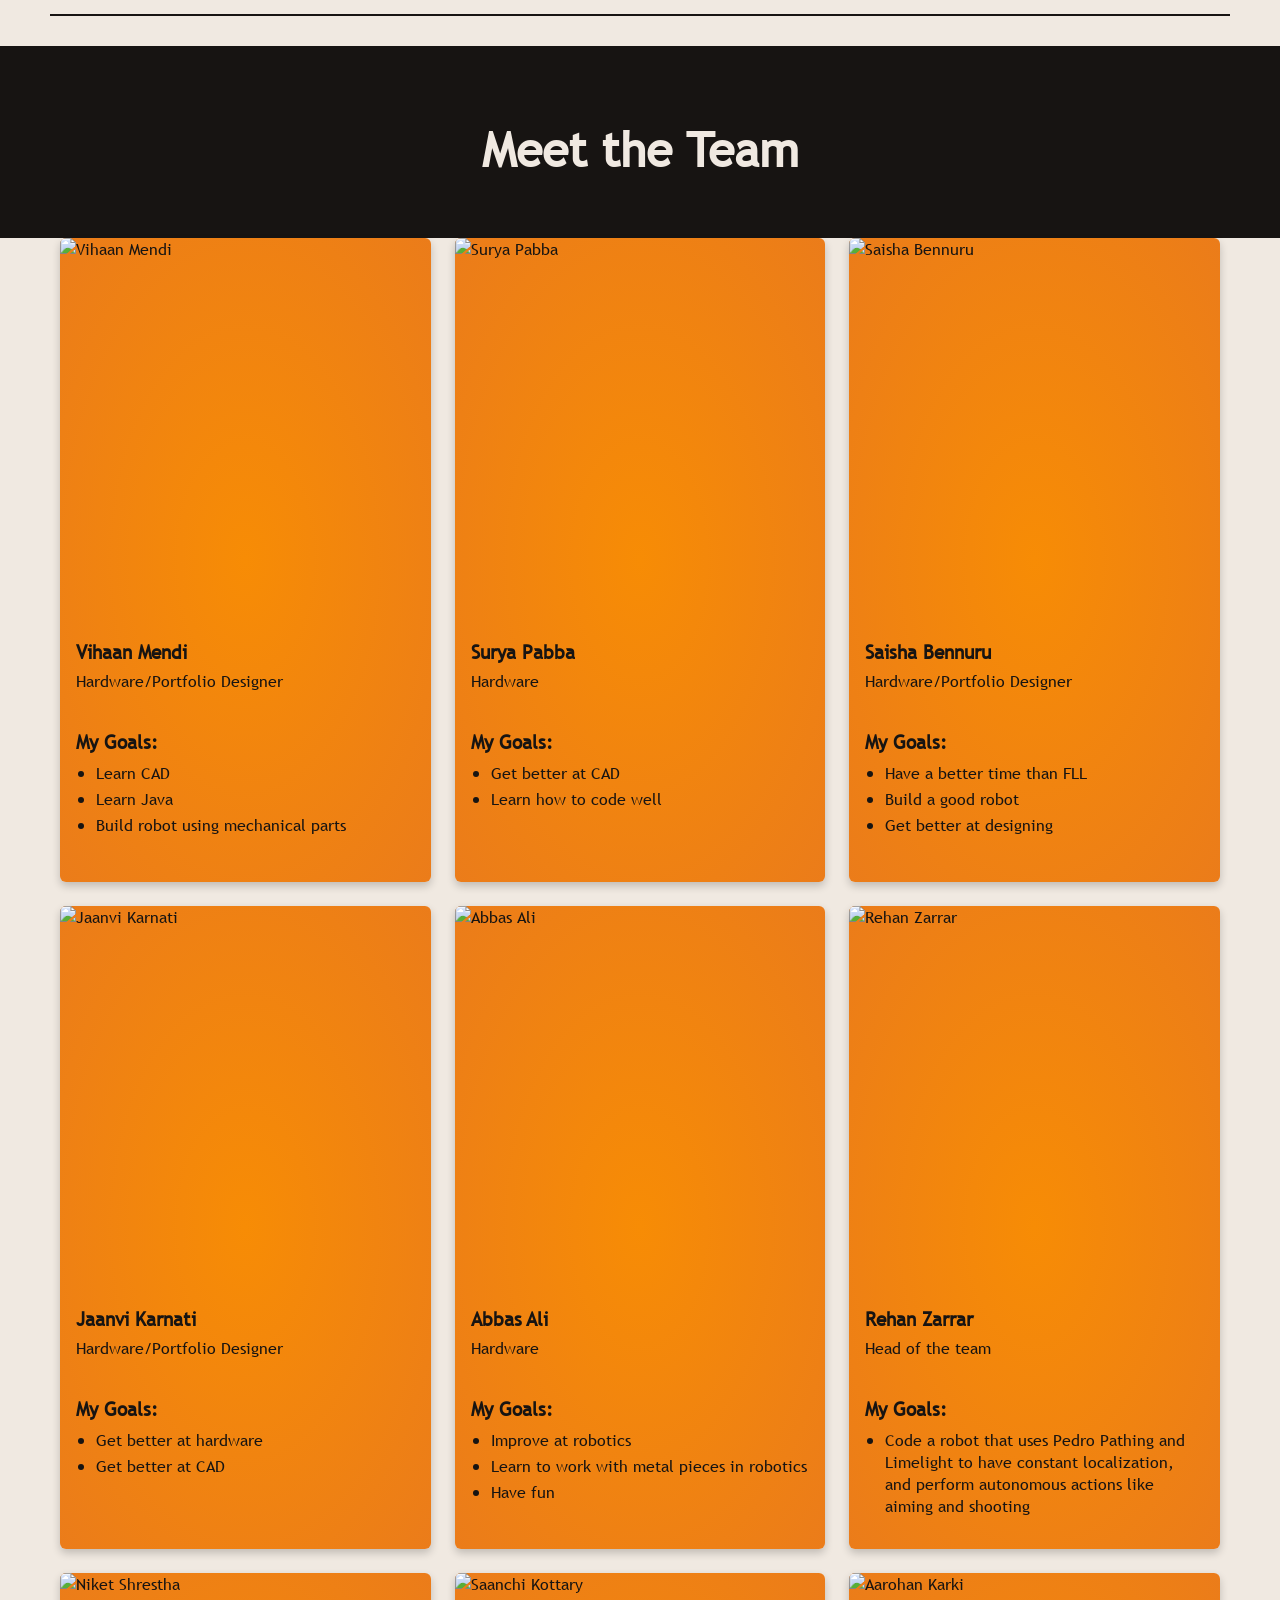
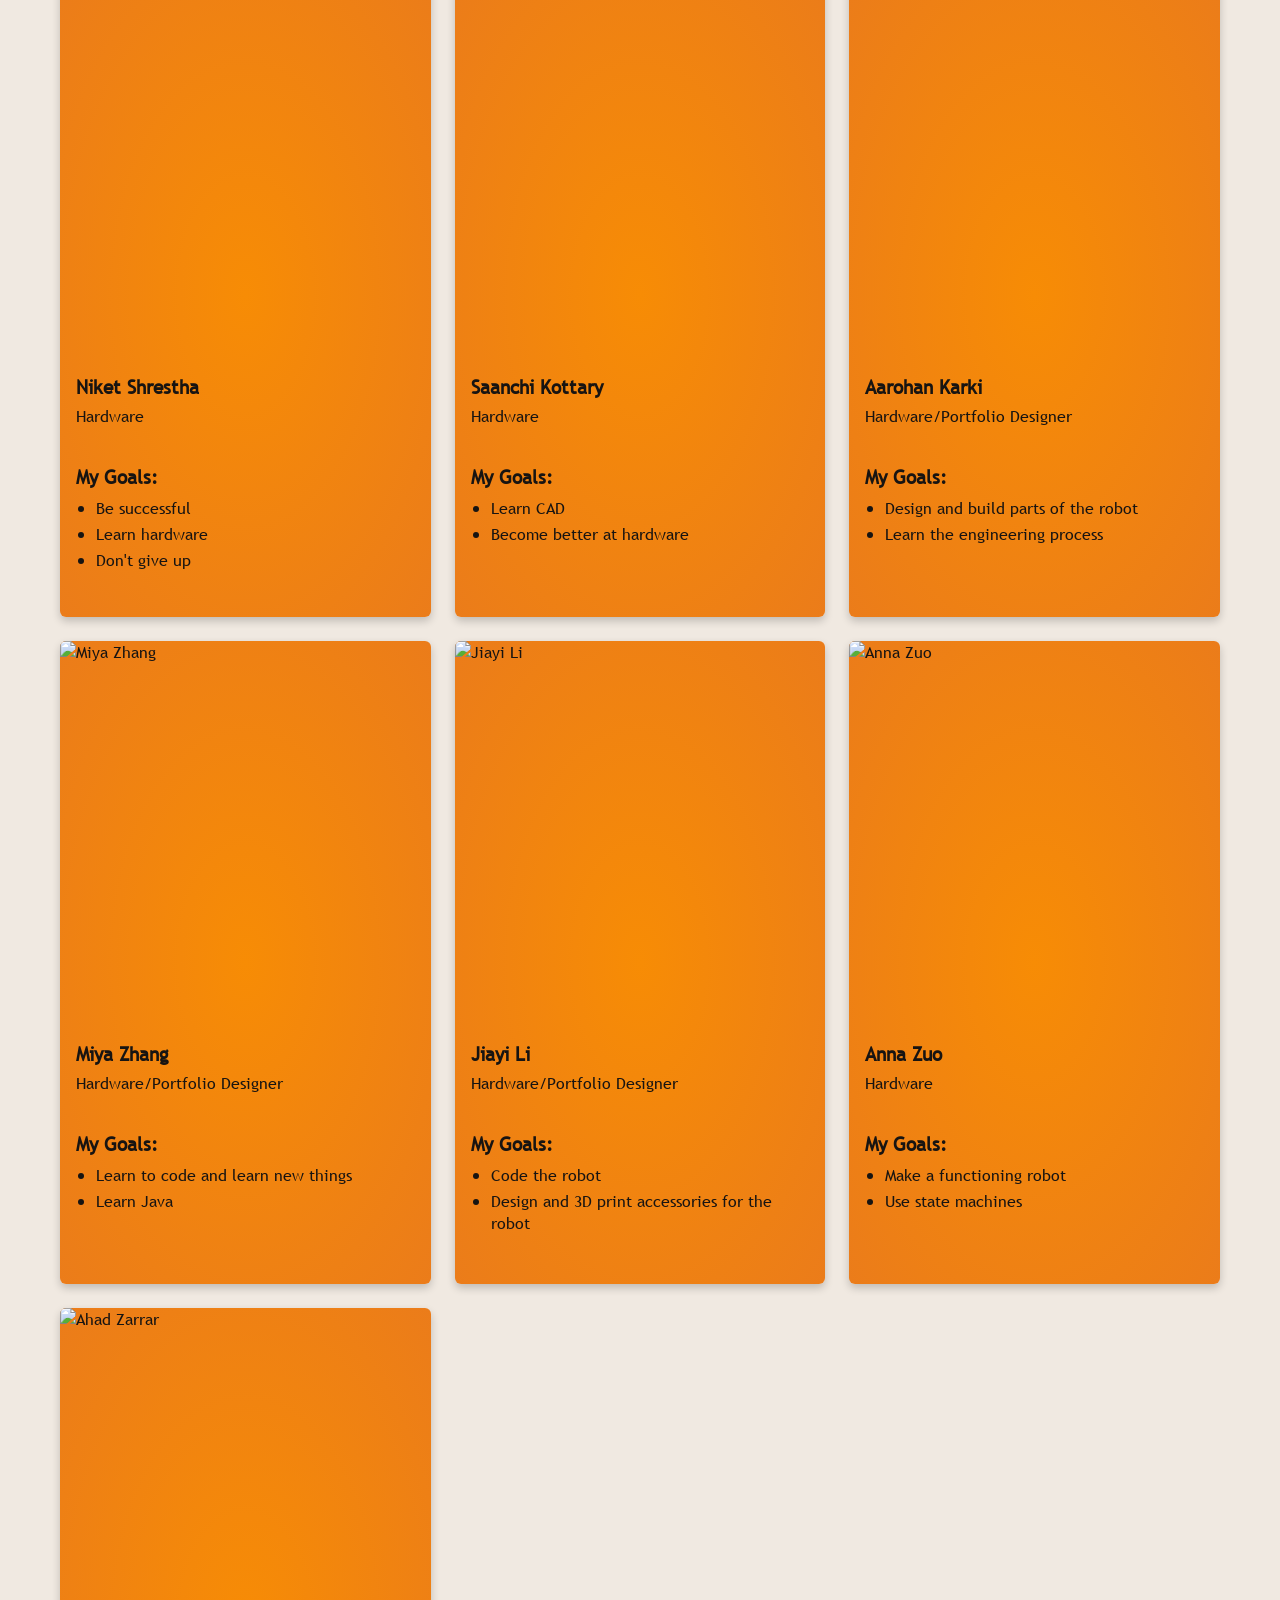
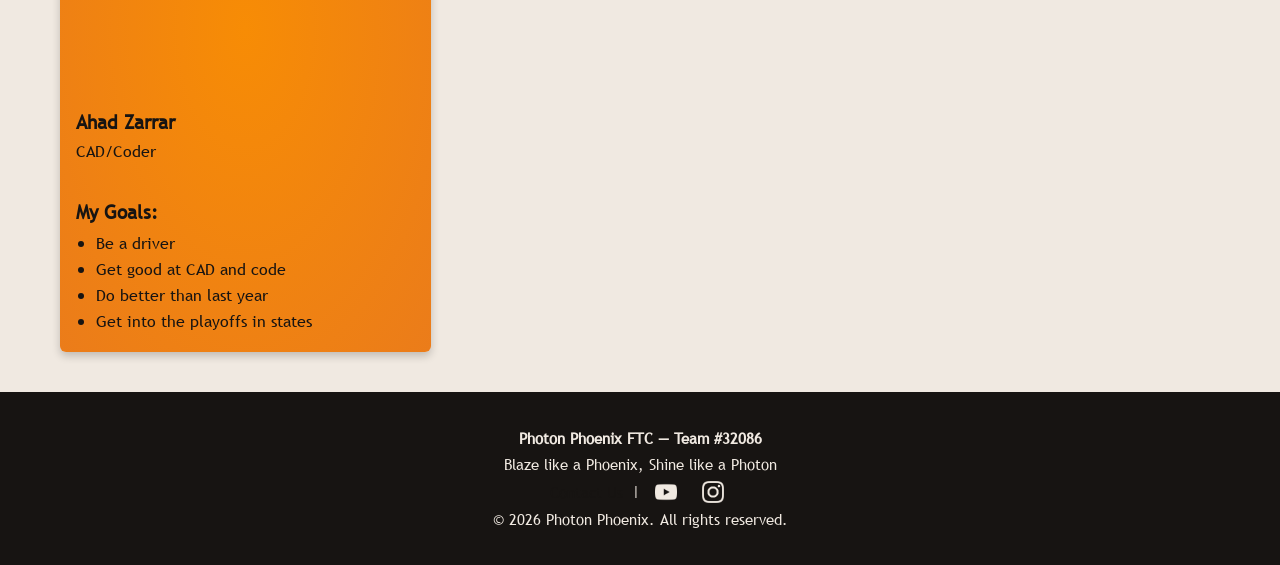
==== commit 5ecb22c5: "Add files via upload" ====
--- a/about-us.html
+++ b/about-us.html
@@ -3,454 +3,239 @@
 <head>
   <meta charset="utf-8">
   <meta name="viewport" content="width=device-width, initial-scale=1">
-  <title>Photon Phoenix FTC</title>
-  <link rel="icon" type="image/x-icon" href="assets/images/icon.png">
-
-
-<link rel="stylesheet" href="style.css">
-<style>
-h4{
-  color: white;
-}
-p{
-  color: white;
-}
-ul{
-  color: white;
-}
-</style>
+  <title>About Us – Photon Phoenix FTC</title>
+  <link rel="icon" type="image/png" href="assets/images/icon.png">
+  <link rel="stylesheet" href="style.css">
 </head>
 <body>
-
   <header class="title-banner">
     <h1>PHOTON PHOENIX FTC</h1>
     <h2>"Blaze like a Phoenix, Shine like a Photon"</h2>
   </header>
-
-  <h5><a class="link" href="index.html">Home</a> <a class="link active" href="about-us.html">About Us</a> <a class="link" href="achievements.html">Achievements</a> <a class="link" href="contact-us.html">Contact Us</a> <a class="link" href="sponsors.html">Sponsors</a></h5>
+  <nav class="site-nav" aria-label="Main">
+    <a class="link" href="index.html">Home</a> <a class="link active" href="about-us.html" aria-current="page">About Us</a> <a class="link" href="achievements.html">Achievements</a> <a class="link" href="contact-us.html">Contact Us</a> <a class="link" href="sponsors.html">Sponsors</a>
+  </nav>
+<main>
+  <div class="centered"><img src="assets/images/team.png" alt="Photon Phoenix team" class="section-logo3"></div>
+
+  <h4 class="external-links">Visit our <a class="link active" href="https://www.youtube.com/@FTC_PhotonPhoenix">YouTube Channel</a> and our <a class="link active" href="https://instagram.com">Instagram</a></h4>
 <br/>
-<center><img src="assets/example.jpg" alt="example" class="section-logo3"></center>
-<br/><br/>
-<h4 style="word-spacing: normal; color: #171717; text-align: center; font-size: 1.6rem;"> Visit our <a class="link active" href="https://www.youtube.com/@FTC_PhotonPhoenix">Youtube Channel</a> and our <a class="link active" href="https://instagram.com">Instagram</a></h4><br/><br/><br/>
-  <header class="title-banner1">
+  <header class="title-banner">
     <h3>Team Intro</h3>
   </header>
 
   <section class="section">
-    <img src="assets/mainlogo.png" alt="Photon Phoenix Logo" class="section-logo">
+    <img src="assets/images/mainlogo.png" alt="Photon Phoenix Logo" class="section-logo">
     <p class="intro-text">
-Last year we were a rookie team and we made it to states. This year we have been given the opportunity to have a fresh start and build new achievements for this season. We will come back from our ashes and with our new feathers and rise like a burning phoenix. We are willing to do whatever it takes to improve our skills in engineering and hardware to eventually be able to improve our overall performance in the 2026 - 2027 BIOBUZZ competition this season. 
+Last year we were a rookie team and we made it to states. This year we have been given the opportunity to have a fresh start and build new achievements for this season. We will come back from our ashes and with our new feathers and rise like a burning phoenix. We are willing to do whatever it takes to improve our skills in engineering and hardware to eventually be able to improve our overall performance in the 2026 - 2027 BIOBUZZ competition this season.
     </p>
   </section>
 
-  <hr style="width:92%; margin: 30px auto; border: 1px solid #f0e9e1;">
-  <header class="title-banner1">
+  <hr class="page-divider">
+
+  <header class="title-banner">
     <h3>Meet the Team</h3>
   </header>
-  <br/><br/>
-
-
-<main class="row">
-
-<div class="column">
-
-<div class="card">
-
-<img src="images/vihaan.jpg" alt="Vihaan" style="width: 100%;">
-
-<div class="container">
-
-<h4>Vihaan Mendi</h4>
-
-<p class="title">Hardware/Portfolio Designer</p>
-
-<h4>My Goals:</h4>
-
-<ul>
-
-<li>Learn CAD</li>
-
-<li>Learn Java</li>
-
-<li>Build robot using mechanical parts</li>
-
-</ul>
-
-</div>
-
-</div>
-
-</div>
-
-
-
-<div class="column">
-
-<div class="card">
-
-<img src="images/surya.jpg" alt="Surya" style="width: 100%;">
-
-<div class="container">
-
-<h4>Surya Pabba </h4>
-
-<p class="title">Hardware</p>
-
-<h4>My Goals:</h4>
-
-<ul>
-
-<li>Get better at CAD</li>
-
-<li>Learn how to code well</li>
-
-</ul><br/>
-
-</div>
-
-</div>
-
-</div>
-
-<div class="column">
-
-<div class="card">
-
-<img src="images/saisha.jpg" alt="Saisha" style="width: 100%;">
-
-<div class="container">
-
-<h4>Saisha Bennuru </h4>
-
-<p class="title">Hardware/portfolio designer</p>
-
-<h4>My Goals:</h4>
-
-<ul>
-
-<li>Have a better time than FLL</li>
-
-<li>Build a good robot</li>
-
-<li>Get better at designing</li>
-
-</ul>
-
-</div>
-
-</div>
-
-</div>
-
-<div class="column">
-
-<div class="card">
-
-<img src="images/jaanvi.jpg" alt="Jaanvi" style="width: 100%;">
-
-<div class="container">
-
-<h4>Jaanvi Karnati </h4>
-
-<p class="title">Hardware/portfolio designer</p>
-
-<h4>My Goals:</h4>
-
-<ul>
-
-<li>Get better at hardware</li>
-
-<li>Get better at CAD</li>
-
-
-</ul></div><br/>
-
-</div>
-
-</div>
-
-<div class="column">
-
-<div class="card">
-
-<img src="images/abbas.jpg" alt="Abbas" style="width: 100%;">
-
-<div class="container">
-
-<h4>Abbas Ali </h4>
-
-<p class="title">Hardware</p>
-
-<h4>My Goals:</h4>
-
-<ul>
-
-<li>Improve at robotics</li>
-
-<li>Learn to work with metal pieces in robotics</li>
-
-<li>Have fun</li>
-
-</ul>
-
-</div>
-
-</div>
-
-</div>
-
-<div class="column">
-
-<div class="card">
-
-<img src="images/rehan.jpg" alt="Rehan" style="width: 100%;">
-
-<div class="container">
-
-<h4>Rehan Zarrar </h4>
-
-<p class="title">Head of the team</p>
-
-<h4>My Goals:</h4>
-
-<ul>
-
-<li>Code a robot that uses Pedro Pathing and Limelight <br/>to have constant localization, and perform autonomous actions like aiming and shooting </li>
-
-</ul>
-
-</div>
-
-</div>
-
-</div>
-
-<div class="column">
-
-<div class="card">
-
-<img src="images/niket.jpg" alt="Niket" style="width: 100%;">
-
-<div class="container">
-
-<h4>Niket Shrestha </h4>
-
-<p class="title">Hardware</p>
-
-<h4>My Goals:</h4>
-
-<ul>
-
-<li>Be successful</li>
-
-<li>Learn hardware</li>
-
-<li>Don't give up</li>
-
-</ul>
-
-</div>
-
-</div>
-
-</div>
-
-<div class="column">
-
-<div class="card">
-
-<img src="images/saanchi.jpg" alt="Saanchi" style="width: 100%;">
-
-<div class="container">
-
-<h4>Saanchi Kottary </h4>
-
-<p class="title">Hardware</p>
-
-<h4>My Goals:</h4>
-
-<ul>
-
-<li>Learn CAD</li>
-
-<li>Become better at hardware</li>
-
-</ul><br/>
-
-</div>
-
-</div>
-
-</div>
-
-
-
-<div class="column">
-
-<div class="card">
-
-<img src="images/aarohan.jpg" alt="Aarohan" style="width: 100%;">
-
-<div class="container">
-
-<h4>Aarohan Karki </h4>
-
-<p class="title">Hardware/portfolio designer</p>
-
-<h4>My Goals:</h4>
-
-<ul>
-
-<li>Design and build parts of the robot</li>
-
-<li>Learn the engineering proccess</li>
-
-</ul><br/>
-
-</div>
-
-</div>
-
-</div>
-
-<div class="column">
-
-<div class="card">
-
-<img src="images/miya.jpg" alt="Miya" style="width: 100%;">
-
-<div class="container">
-
-<h4>Miya Zhang </h4>
-
-<p class="title">Hardware/portfolio designer</p>
-
-<h4>My Goals:</h4>
-
-<ul>
-
-<li>Learn to code and learn new things</li>
-
-<li>Learn Java</li>
-
-</ul><br/>
-
-</div>
-
-</div>
-
-</div>
-
-<div class="column">
-
-<div class="card">
-
-<img src="images/jiayi.jpg" alt="Jiayi" style="width: 100%;">
-
-<div class="container">
-
-<h4>Jiayi Li </h4>
-
-<p class="title">Hardware/portfolio designer</p>
-
-<h4>My Goals:</h4>
-
-<ul>
-
-<li>Code the robot</li>
-
-<li>Design and 3d print accessories for the robot</li>
-
-</ul><br/>
-
-</div>
-
-</div>
-
-</div>
-
-<div class="column">
-
-<div class="card">
-
-<img src="images/anna.jpg" alt="Anna" style="width: 100%;">
-
-<div class="container">
-
-<h4>Anna Zuo </h4>
-
-<p class="title">Hardware</p>
-
-<h4>My Goals:</h4>
-
-<ul>
-
-<li>Make a functioning robot</li>
-
-<li>Use state machines</li>
-
-</ul><br/>
-
-</div>
-
-</div>
-
-</div>
-
-<div class="column">
-
-<div class="card">
-
-<img src="images/ahad.jpg" alt="Ahad" style="width: 100%;">
-
-<div class="container">
-
-<h4>Ahad Zarrar </h4>
-
-<p class="title">CAD/coder</p>
-
-<h4>My Goals:</h4>
-
-<ul>
-
-<li>Be a driver</li>
-
-<li>Get good at CAD and code</li>
-
-<li>Do better than last year</li>
-
-<li>Get into the playoffs in states</li>
-
-</ul>
-
-</div>
-
-</div>
-
-</div>
-
+
+  <div class="row">
+    <div class="column">
+      <div class="card">
+        <img src="assets/images/vihaan.jpg" alt="Vihaan Mendi" loading="lazy">
+        <div class="container">
+          <h4>Vihaan Mendi</h4>
+          <p class="title">Hardware/Portfolio Designer</p>
+          <h4>My Goals:</h4>
+          <ul>
+          <li>Learn CAD</li>
+          <li>Learn Java</li>
+          <li>Build robot using mechanical parts</li>
+          </ul>
+        </div>
+      </div>
+    </div>
+    <div class="column">
+      <div class="card">
+        <img src="assets/images/surya.jpg" alt="Surya Pabba" loading="lazy">
+        <div class="container">
+          <h4>Surya Pabba</h4>
+          <p class="title">Hardware</p>
+          <h4>My Goals:</h4>
+          <ul>
+          <li>Get better at CAD</li>
+          <li>Learn how to code well</li>
+          </ul>
+        </div>
+      </div>
+    </div>
+    <div class="column">
+      <div class="card">
+        <img src="assets/images/saisha.jpg" alt="Saisha Bennuru" loading="lazy">
+        <div class="container">
+          <h4>Saisha Bennuru</h4>
+          <p class="title">Hardware/Portfolio Designer</p>
+          <h4>My Goals:</h4>
+          <ul>
+          <li>Have a better time than FLL</li>
+          <li>Build a good robot</li>
+          <li>Get better at designing</li>
+          </ul>
+        </div>
+      </div>
+    </div>
+    <div class="column">
+      <div class="card">
+        <img src="assets/images/jaanvi.jpg" alt="Jaanvi Karnati" loading="lazy">
+        <div class="container">
+          <h4>Jaanvi Karnati</h4>
+          <p class="title">Hardware/Portfolio Designer</p>
+          <h4>My Goals:</h4>
+          <ul>
+          <li>Get better at hardware</li>
+          <li>Get better at CAD</li>
+          </ul>
+        </div>
+      </div>
+    </div>
+    <div class="column">
+      <div class="card">
+        <img src="assets/images/abbas.jpg" alt="Abbas Ali" loading="lazy">
+        <div class="container">
+          <h4>Abbas Ali</h4>
+          <p class="title">Hardware</p>
+          <h4>My Goals:</h4>
+          <ul>
+          <li>Improve at robotics</li>
+          <li>Learn to work with metal pieces in robotics</li>
+          <li>Have fun</li>
+          </ul>
+        </div>
+      </div>
+    </div>
+    <div class="column">
+      <div class="card">
+        <img src="assets/images/rehan.jpg" alt="Rehan Zarrar" loading="lazy">
+        <div class="container">
+          <h4>Rehan Zarrar</h4>
+          <p class="title">Head of the team</p>
+          <h4>My Goals:</h4>
+          <ul>
+          <li>Code a robot that uses Pedro Pathing and Limelight to have constant localization, and perform autonomous actions like aiming and shooting</li>
+          </ul>
+        </div>
+      </div>
+    </div>
+    <div class="column">
+      <div class="card">
+        <img src="assets/images/niket.jpg" alt="Niket Shrestha" loading="lazy">
+        <div class="container">
+          <h4>Niket Shrestha</h4>
+          <p class="title">Hardware</p>
+          <h4>My Goals:</h4>
+          <ul>
+          <li>Be successful</li>
+          <li>Learn hardware</li>
+          <li>Don't give up</li>
+          </ul>
+        </div>
+      </div>
+    </div>
+    <div class="column">
+      <div class="card">
+        <img src="assets/images/saanchi.jpg" alt="Saanchi Kottary" loading="lazy">
+        <div class="container">
+          <h4>Saanchi Kottary</h4>
+          <p class="title">Hardware</p>
+          <h4>My Goals:</h4>
+          <ul>
+          <li>Learn CAD</li>
+          <li>Become better at hardware</li>
+          </ul>
+        </div>
+      </div>
+    </div>
+    <div class="column">
+      <div class="card">
+        <img src="assets/images/aarohan.jpg" alt="Aarohan Karki" loading="lazy">
+        <div class="container">
+          <h4>Aarohan Karki</h4>
+          <p class="title">Hardware/Portfolio Designer</p>
+          <h4>My Goals:</h4>
+          <ul>
+          <li>Design and build parts of the robot</li>
+          <li>Learn the engineering process</li>
+          </ul>
+        </div>
+      </div>
+    </div>
+    <div class="column">
+      <div class="card">
+        <img src="assets/images/miya.jpg" alt="Miya Zhang" loading="lazy">
+        <div class="container">
+          <h4>Miya Zhang</h4>
+          <p class="title">Hardware/Portfolio Designer</p>
+          <h4>My Goals:</h4>
+          <ul>
+          <li>Learn to code and learn new things</li>
+          <li>Learn Java</li>
+          </ul>
+        </div>
+      </div>
+    </div>
+    <div class="column">
+      <div class="card">
+        <img src="assets/images/jiayi.jpg" alt="Jiayi Li" loading="lazy">
+        <div class="container">
+          <h4>Jiayi Li</h4>
+          <p class="title">Hardware/Portfolio Designer</p>
+          <h4>My Goals:</h4>
+          <ul>
+          <li>Code the robot</li>
+          <li>Design and 3D print accessories for the robot</li>
+          </ul>
+        </div>
+      </div>
+    </div>
+    <div class="column">
+      <div class="card">
+        <img src="assets/images/anna.jpg" alt="Anna Zuo" loading="lazy">
+        <div class="container">
+          <h4>Anna Zuo</h4>
+          <p class="title">Hardware</p>
+          <h4>My Goals:</h4>
+          <ul>
+          <li>Make a functioning robot</li>
+          <li>Use state machines</li>
+          </ul>
+        </div>
+      </div>
+    </div>
+    <div class="column">
+      <div class="card">
+        <img src="assets/images/ahad.jpg" alt="Ahad Zarrar" loading="lazy">
+        <div class="container">
+          <h4>Ahad Zarrar</h4>
+          <p class="title">CAD/Coder</p>
+          <h4>My Goals:</h4>
+          <ul>
+          <li>Be a driver</li>
+          <li>Get good at CAD and code</li>
+          <li>Do better than last year</li>
+          <li>Get into the playoffs in states</li>
+          </ul>
+        </div>
+      </div>
+    </div>
+  </div>
 </main>
-
-
-
 <footer>
-
-<p><strong>Photon Phoenix FTC — Team #32086</strong></p>
-
-<p>Blaze like a Phoenix, Shine like a Photon</p>
-
-<p>
-
-<a href = "contact-us.html" style="color: #f0e9e1; text-decoration: underline;">Contact Us</a> |<a href="https://www.youtube.com/@FTC_PhotonPhoenix"><img src="assets/images/youtube.png" alt="Youtube" style="width:1%;height:1%;"></a><a href="https://instagram.com"><img src="assets/images/instagram.png" alt="Instagram" style="width:1%;height:1%;"></a>
-
-</p>
-
-<p>&copy; 2026 Photon Phoenix. All rights reserved.</p>
-
+  <p><strong>Photon Phoenix FTC — Team #32086</strong></p>
+  <p>Blaze like a Phoenix, Shine like a Photon</p>
+  <p>
+    <a href="contact-us.html">Contact Us</a> |
+    <a href="https://www.youtube.com/@FTC_PhotonPhoenix"><img src="assets/images/youtube.png" alt="YouTube" class="social-icon"></a>
+    <a href="https://instagram.com"><img src="assets/images/instagram.png" alt="Instagram" class="social-icon"></a>
+  </p>
+  <p>&copy; 2026 Photon Phoenix. All rights reserved.</p>
 </footer>
-
-
-
 </body>
-
 </html>
--- a/style.css
+++ b/style.css
@@ -12,11 +12,6 @@
 
 
 .title-banner {
-  padding: 50px 20px;
-  text-align: center;
-  background-color: #171412;
-}
-.title-banner1 {
   padding: 50px 20px;
   text-align: center;
   background-color: #171412;
@@ -55,10 +50,12 @@
   margin-bottom: 0;
   font-size: 1.2rem;
 }
-h5 { 
-  color: #f0e9e1;
-  text-align: center;
-  word-spacing: 250%;
+.site-nav {
+  display: flex;
+  flex-wrap: wrap;
+  justify-content: center;
+  gap: 12px 48px;
+  padding: 20px 16px;
   font-size: 1.2rem;
 }
 h6 { 
@@ -155,7 +152,7 @@
   overflow: hidden;
   border-radius: 8px;
   border-style: solid;
-  border-width: 2%;
+  border-width: 4px;
   border-color: orange;
 }
 
@@ -197,6 +194,7 @@
   top: 50%;
   transform: translateY(-50%);
   background-color: rgba(0, 0, 0, 0.55);
+  border: none;
   color: white;
   font-size: 1.8rem;
   line-height: 1;
@@ -295,6 +293,7 @@
   background-image: radial-gradient(rgb(247, 140, 5), rgb(235, 124, 26));
   border-radius: 6px;
   overflow: hidden;
+  color: #171412;
 }
 
 .card img {
@@ -372,7 +371,7 @@
   flex-shrink: 0;
   border-style: solid;
   border-color: orange;
-  border-width: 8%;
+  border-width: 4px;
   border-radius: 8px;
 }
 .section-logo2 {
@@ -382,7 +381,7 @@
   flex-shrink: 0;
   border-style: solid;
   border-color: orange;
-  border-width: 8%;
+  border-width: 4px;
   border-radius: 8px;
 }
 .section-logo3 {
@@ -392,7 +391,7 @@
   flex-shrink: 0;
   border-style: solid;
   border-color: orange;
-  border-width: 8%;
+  border-width: 4px;
   border-radius: 8px;
 }
 
@@ -406,14 +405,11 @@
 }
 
 @media screen and (max-width: 768px) {
-  .title-banner,
-  .title-banner1 {
+  .title-banner {
     padding: 30px 16px;
   }
-  h5 {
-    word-spacing: 0.6em;
-    line-height: 2;
-    padding: 0 10px;
+  .site-nav {
+    gap: 8px 24px;
     font-size: 1.05rem;
   }
   .section {
@@ -427,6 +423,35 @@
 
 iframe {
   max-width: 100%;
+  border: 0;
+}
+
+.section-heading {
+  color: #171412;
+  font-size: 2rem;
+}
+
+.achievements-list {
+  margin-left: 6%;
+  padding-left: 4%;
+  font-size: 1.1rem;
+  color: #171412;
+  list-style-type: '★ ';
+}
+
+.page-divider {
+  width: 92%;
+  margin: 30px auto;
+  border: 1px solid #171412;
+}
+
+.centered { text-align: center; }
+
+.external-links {
+  word-spacing: normal;
+  color: #171717;
+  text-align: center;
+  font-size: 1.6rem;
 }
 
 
@@ -447,7 +472,7 @@
 footer a {
   color: #f0e9e1;
   text-decoration: underline;
-  margin: 0 10px;
+  margin: 0 4px;
   vertical-align: middle;
 }
 
@@ -459,22 +484,7 @@
   width: 22px;
   height: 22px;
   vertical-align: middle;
-  margin-left: 6px;
-}
-
-.fire-text {
-  background: linear-gradient(
-    to right,
-    #00b3ff,
-    #ff4500,
-    #ff8c00,
-    #ffd700,
-    #ffff00
-  );
-
-  background-clip: text;
-  -webkit-background-clip: text;
-  color: transparent;
+  margin: 0 6px;
 }
 
 .fire-text2 {
